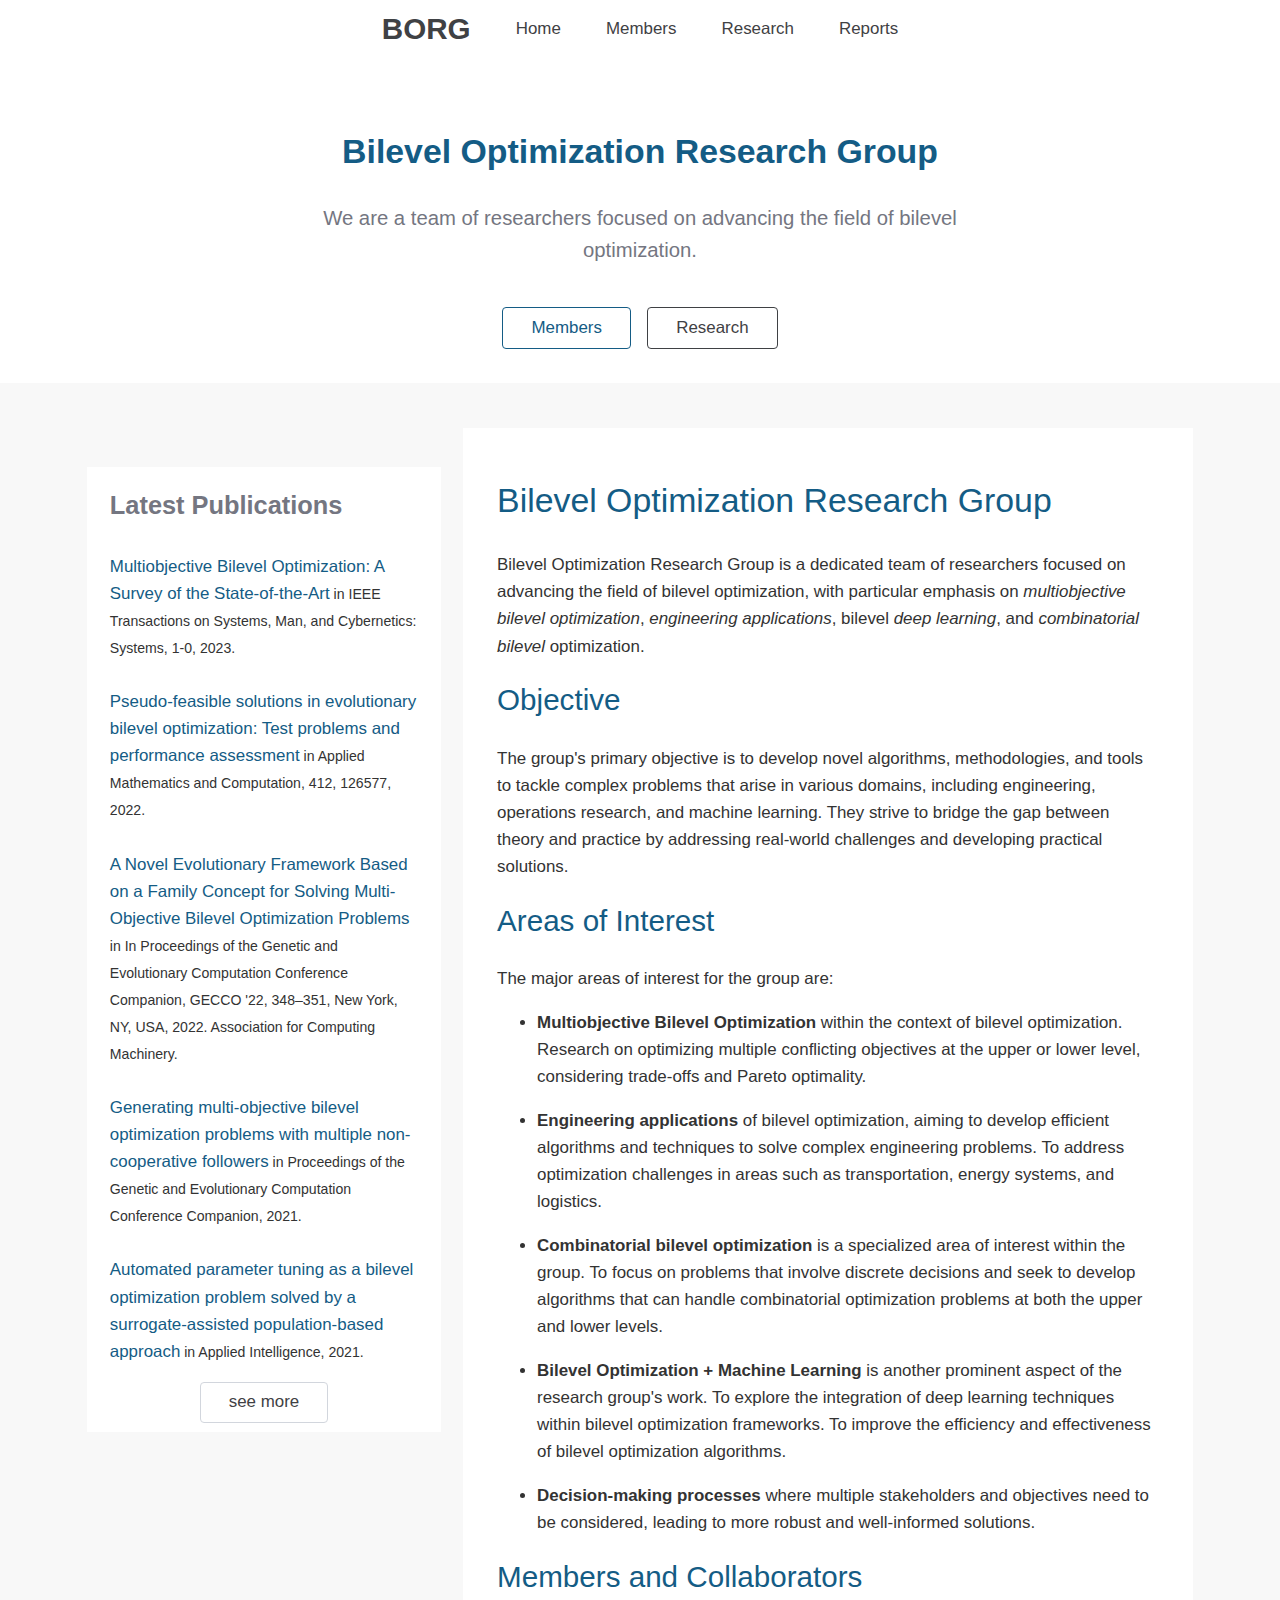
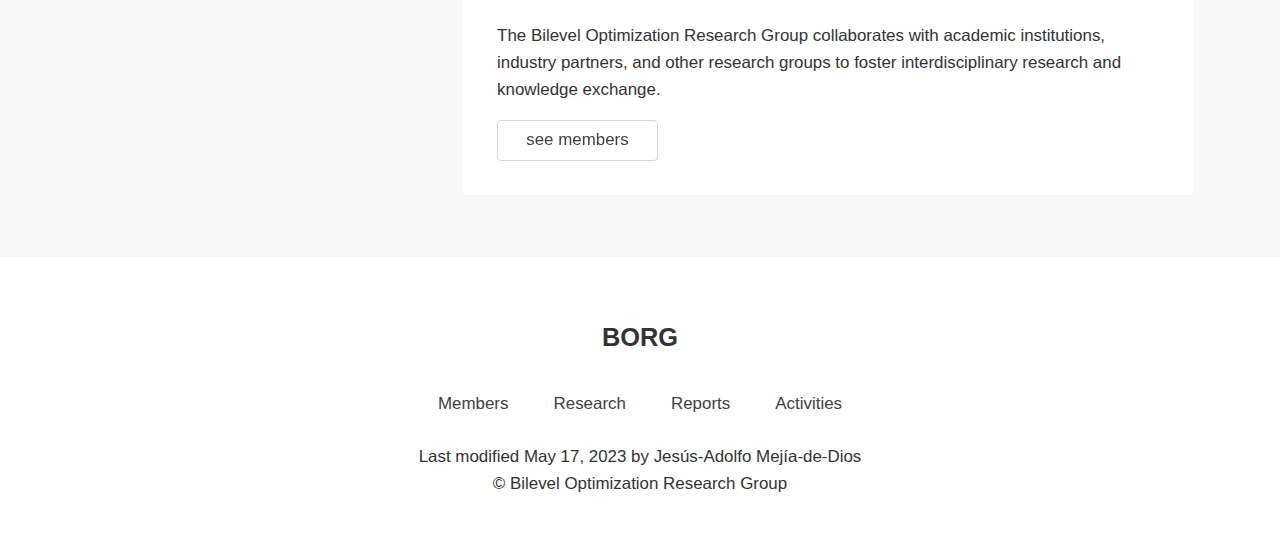
==== index.html @ 09b51643 "Deploying to gh-pages from  @ 11b9c3b9f109c4f7d8c2410b1cef1a076d4ba693 🚀" ====
<!doctype html> <html lang=en > <meta charset=UTF-8 > <meta name=viewport  content="width=device-width, initial-scale=1"> <!-- <link rel=stylesheet  href="https://cdn.jsdelivr.net/npm/water.css@2/out/water.css"> --> <link rel=stylesheet  href="/css/chota.css"> <link rel=stylesheet  href="/css/main.css"> <link rel=icon  href="/assets/favicon.png"> <title>Bilevel Optimization Research Group - BORG</title> <header class=banner > <div class=nav > <div class=nav-center > <a class="brand ourlogo" href="/">BORG</a> <nav class=nav > <a href="/">Home</a> <a href="/members/">Members</a> <a href="/research/">Research</a> <a href="/reports/">Reports</a> </nav> </div> </div> <div class=container > <article> <center> <h1>Bilevel Optimization Research Group</h1> <h2 class="col-8 is-center">We are a team of researchers focused on advancing the field of bilevel optimization.</h2> <a href="/members" class="button outline primary">Members</a> <a href="/research" class="button outline dark">Research</a> </center> </article> </div> </header> <div class=container > <div class=row > <div class=col-4 > <div class=sidebar > <div class="box hide"> <div id=sidebar-content > <h3>Bilevel Optimization Research Group</h3> </div> </div> <div class=box > <h3>Latest Publications</h3> <p><a href='https://doi.org/10.1109/TSMC.2023.3271125' target='_black' rel='no-follow'> Multiobjective Bilevel Optimization: A Survey of the State-of-the-Art</a><small> in IEEE Transactions on Systems, Man, and Cybernetics: Systems, 1-0, 2023.</small></p><p><a href='https://doi.org/10.1016/j.amc.2021.126577' target='_black' rel='no-follow'> Pseudo-feasible solutions in evolutionary bilevel optimization: Test problems and performance assessment</a><small> in Applied Mathematics and Computation, 412, 126577, 2022.</small></p><p><a href='https://doi.org/10.1145/3520304.3529045' target='_black' rel='no-follow'> A Novel Evolutionary Framework Based on a Family Concept for Solving Multi-Objective Bilevel Optimization Problems</a><small> in In Proceedings of the Genetic and Evolutionary Computation Conference Companion, GECCO '22, 348–351, New York, NY, USA, 2022. Association for Computing Machinery.</small></p><p><a href='https://doi.org/10.1145/3449726.3459495' target='_black' rel='no-follow'> Generating multi-objective bilevel optimization problems with multiple non-cooperative followers</a><small> in Proceedings of the Genetic and Evolutionary Computation Conference Companion, 2021.</small></p><p><a href='https://doi.org/10.1007/s10489-020-02151-y' target='_black' rel='no-follow'> Automated parameter tuning as a bilevel optimization problem solved by a surrogate-assisted population-based approach</a><small> in Applied Intelligence, 2021.</small></p><div class='is-center'><a class='button outline' href='/research'>see more</a></div> </div> </div> </div> <div class=col-8 > <div class=franklin-content ><h1 id=bilevel_optimization_research_group ><a href="#bilevel_optimization_research_group" class=header-anchor >Bilevel Optimization Research Group</a></h1> <p>Bilevel Optimization Research Group is a dedicated team of researchers focused on advancing the field of bilevel optimization, with particular emphasis on <em>multiobjective bilevel optimization</em>, <em>engineering applications</em>, bilevel <em>deep learning</em>, and <em>combinatorial bilevel</em> optimization. </p> <h2 id=objective ><a href="#objective" class=header-anchor >Objective</a></h2> <p>The group&#39;s primary objective is to develop novel algorithms, methodologies, and tools to tackle complex problems that arise in various domains, including engineering, operations research, and machine learning. They strive to bridge the gap between theory and practice by addressing real-world challenges and developing practical solutions.</p> <h2 id=areas_of_interest ><a href="#areas_of_interest" class=header-anchor >Areas of Interest</a></h2> <p>The major areas of interest for the group are:</p> <ul> <li><p><strong>Multiobjective Bilevel Optimization</strong> within the context of bilevel optimization. Research on optimizing multiple conflicting objectives at the upper or lower level, considering trade-offs and Pareto optimality.</p> <li><p><strong>Engineering applications</strong> of bilevel optimization, aiming to develop efficient algorithms and techniques to solve complex engineering problems. To address optimization challenges in areas such as transportation, energy systems, and logistics.</p> <li><p><strong>Combinatorial bilevel optimization</strong> is a specialized area of interest within the group. To focus on problems that involve discrete decisions and seek to develop algorithms that can handle combinatorial optimization problems at both the upper and lower levels. </p> <li><p><strong>Bilevel Optimization &#43; Machine Learning</strong> is another prominent aspect of the research group&#39;s work. To explore the integration of deep learning techniques within bilevel optimization frameworks. To improve the efficiency and effectiveness of bilevel optimization algorithms. </p> <li><p><strong>Decision-making processes</strong> where multiple stakeholders and objectives need to be considered, leading to more robust and well-informed solutions.</p> </ul> <h2 id=members_and_collaborators ><a href="#members_and_collaborators" class=header-anchor >Members and Collaborators</a></h2> <p>The Bilevel Optimization Research Group collaborates with academic institutions, industry partners, and other research groups to foster interdisciplinary research and knowledge exchange. </p> <a href="/members" class="button outline">see members</a> </div> </div> </div> </div> <footer> <div class=container > <div class=row > <div class=col > <div class=is-center > <h3 class=ourlogo > BORG </h3> </div> <div class=nav-center > <nav class=nav > <a href="/members">Members</a> <a href="/research">Research</a> <a href="/reports/">Reports</a> <a href="/activities/">Activities</a> </nav> </div> </div> </div> <div class=is-center > Last modified May 17, 2023 by Jesús-Adolfo Mejía-de-Dios </div> <div class=is-center > &copy; Bilevel Optimization Research Group </div> </div> </footer> </div> <script src="/libs/main.js"></script>
---- css/chota.css ----
@charset "utf-8";/*!* chota.css v0.9.2 | MIT License | https://github.com/jenil/chota */ :root{--bg-color:#f8f8f8;--bg-secondary-color:#f3f3f6;--color-primary:#145c85;--color-lightGrey:#d2d6dd;--color-grey:#747681;--color-darkGrey:#3f4144;--color-error:#d43939;--color-success:#28bd14;--grid-maxWidth:100rem;--grid-gutter:2rem;--font-size:1.5rem;--font-color:#333;--font-family-sans:-apple-system,"BlinkMacSystemFont","Avenir","Avenir Next","Segoe UI","Roboto","Oxygen","Ubuntu","Cantarell","Fira Sans","Droid Sans","Helvetica Neue",sans-serif;--font-family-mono:monaco,"Consolas","Lucida Console",monospace}html{-webkit-box-sizing:border-box;box-sizing:border-box;font-size:70.5%;line-height:1.15;-webkit-text-size-adjust:100%;-moz-text-size-adjust:100%;-ms-text-size-adjust:100%;text-size-adjust:100%}*,*::before,*::after{-webkit-box-sizing:inherit;box-sizing:inherit}body{background-color:var(--bg-color);line-height:1.6;font-size:var(--font-size);color:var(--font-color);font-family:"Segoe UI","Helvetica Neue",sans-serif;font-family:var(--font-family-sans);margin:0;padding:0}h1,h2,h3,h4,h5,h6{font-weight:500;margin:.35em 0 .7em}h1{font-size:2em}h2{font-size:1.75em}h3{font-size:1.5em}h4{font-size:1.25em}h5{font-size:1em}h6{font-size:.85em}a{color:var(--color-primary);text-decoration:none}a:hover:not(.button){opacity:.75}button{font-family:inherit}p{margin-top:0}blockquote{background-color:var(--bg-secondary-color);padding:1.5rem 2rem;border-left:3px solid var(--color-lightGrey)}dl dt{font-weight:bold}hr{border:0;background-color:var(--color-lightGrey);height:1px;margin:1rem 0}table{width:100%;border:0;border-collapse:collapse;border-spacing:0;text-align:left}table.striped tr:nth-of-type(2n){background-color:var(--bg-secondary-color)}td,th{vertical-align:middle;padding:1.2rem .4rem}thead{border-bottom:2px solid var(--color-lightGrey)}tfoot{border-top:2px solid var(--color-lightGrey)}code,kbd,pre,samp,tt{font-family:var(--font-family-mono)}code,kbd{font-size:90%;white-space:pre-wrap;border-radius:4px;padding:.2em .4em;background-color:var(--bg-secondary-color);color:var(--color-error)}pre{background-color:var(--bg-secondary-color);font-size:1em;padding:1rem;overflow-x:auto}pre code{background:none;padding:0}abbr[title]{border-bottom:none;text-decoration:underline;-webkit-text-decoration:underline dotted;text-decoration:underline dotted}img{max-width:100%}fieldset{border:1px solid var(--color-lightGrey)}iframe{border:0}.container{max-width:var(--grid-maxWidth);margin:0 auto;width:96%;padding:0 calc(var(--grid-gutter) / 2)}.row{display:-webkit-box;display:-ms-flexbox;display:flex;-webkit-box-orient:horizontal;-webkit-box-direction:normal;-ms-flex-flow:row wrap;flex-flow:row wrap;-webkit-box-pack:start;-ms-flex-pack:start;justify-content:flex-start;margin-left:calc(var(--grid-gutter) / -2);margin-right:calc(var(--grid-gutter) / -2)}.row.reverse{-webkit-box-orient:horizontal;-webkit-box-direction:reverse;-ms-flex-direction:row-reverse;flex-direction:row-reverse}.col{-webkit-box-flex:1;-ms-flex:1;flex:1}.col,[class*=" col-"],[class^="col-"]{margin:0 calc(var(--grid-gutter) / 2) calc(var(--grid-gutter) / 2)}.col-1{-webkit-box-flex:0;-ms-flex:0 0 calc((100% /(12/1)) - var(--grid-gutter));flex:0 0 calc((100% /(12/1)) - var(--grid-gutter));max-width:calc((100% /(12/1)) - var(--grid-gutter))}.col-2{-webkit-box-flex:0;-ms-flex:0 0 calc((100% /(12/2)) - var(--grid-gutter));flex:0 0 calc((100% /(12/2)) - var(--grid-gutter));max-width:calc((100% /(12/2)) - var(--grid-gutter))}.col-3{-webkit-box-flex:0;-ms-flex:0 0 calc((100% /(12/3)) - var(--grid-gutter));flex:0 0 calc((100% /(12/3)) - var(--grid-gutter));max-width:calc((100% /(12/3)) - var(--grid-gutter))}.col-4{-webkit-box-flex:0;-ms-flex:0 0 calc((100% /(12/4)) - var(--grid-gutter));flex:0 0 calc((100% /(12/4)) - var(--grid-gutter));max-width:calc((100% /(12/4)) - var(--grid-gutter))}.col-5{-webkit-box-flex:0;-ms-flex:0 0 calc((100% /(12/5)) - var(--grid-gutter));flex:0 0 calc((100% /(12/5)) - var(--grid-gutter));max-width:calc((100% /(12/5)) - var(--grid-gutter))}.col-6{-webkit-box-flex:0;-ms-flex:0 0 calc((100% /(12/6)) - var(--grid-gutter));flex:0 0 calc((100% /(12/6)) - var(--grid-gutter));max-width:calc((100% /(12/6)) - var(--grid-gutter))}.col-7{-webkit-box-flex:0;-ms-flex:0 0 calc((100% /(12/7)) - var(--grid-gutter));flex:0 0 calc((100% /(12/7)) - var(--grid-gutter));max-width:calc((100% /(12/7)) - var(--grid-gutter))}.col-8{-webkit-box-flex:0;-ms-flex:0 0 calc((100% /(12/8)) - var(--grid-gutter));flex:0 0 calc((100% /(12/8)) - var(--grid-gutter));max-width:calc((100% /(12/8)) - var(--grid-gutter))}.col-9{-webkit-box-flex:0;-ms-flex:0 0 calc((100% /(12/9)) - var(--grid-gutter));flex:0 0 calc((100% /(12/9)) - var(--grid-gutter));max-width:calc((100% /(12/9)) - var(--grid-gutter))}.col-10{-webkit-box-flex:0;-ms-flex:0 0 calc((100% /(12/10)) - var(--grid-gutter));flex:0 0 calc((100% /(12/10)) - var(--grid-gutter));max-width:calc((100% /(12/10)) - var(--grid-gutter))}.col-11{-webkit-box-flex:0;-ms-flex:0 0 calc((100% /(12/11)) - var(--grid-gutter));flex:0 0 calc((100% /(12/11)) - var(--grid-gutter));max-width:calc((100% /(12/11)) - var(--grid-gutter))}.col-12{-webkit-box-flex:0;-ms-flex:0 0 calc((100% /(12/12)) - var(--grid-gutter));flex:0 0 calc((100% /(12/12)) - var(--grid-gutter));max-width:calc((100% /(12/12)) - var(--grid-gutter))}@media screen and (max-width:599px){.container{width:100%}.col,[class*="col-"],[class^="col-"]{-webkit-box-flex:0;-ms-flex:0 1 100%;flex:0 1 100%;max-width:100%}}@media screen and (min-width:900px){.col-1-md{-webkit-box-flex:0;-ms-flex:0 0 calc((100% /(12/1)) - var(--grid-gutter));flex:0 0 calc((100% /(12/1)) - var(--grid-gutter));max-width:calc((100% /(12/1)) - var(--grid-gutter))}.col-2-md{-webkit-box-flex:0;-ms-flex:0 0 calc((100% /(12/2)) - var(--grid-gutter));flex:0 0 calc((100% /(12/2)) - var(--grid-gutter));max-width:calc((100% /(12/2)) - var(--grid-gutter))}.col-3-md{-webkit-box-flex:0;-ms-flex:0 0 calc((100% /(12/3)) - var(--grid-gutter));flex:0 0 calc((100% /(12/3)) - var(--grid-gutter));max-width:calc((100% /(12/3)) - var(--grid-gutter))}.col-4-md{-webkit-box-flex:0;-ms-flex:0 0 calc((100% /(12/4)) - var(--grid-gutter));flex:0 0 calc((100% /(12/4)) - var(--grid-gutter));max-width:calc((100% /(12/4)) - var(--grid-gutter))}.col-5-md{-webkit-box-flex:0;-ms-flex:0 0 calc((100% /(12/5)) - var(--grid-gutter));flex:0 0 calc((100% /(12/5)) - var(--grid-gutter));max-width:calc((100% /(12/5)) - var(--grid-gutter))}.col-6-md{-webkit-box-flex:0;-ms-flex:0 0 calc((100% /(12/6)) - var(--grid-gutter));flex:0 0 calc((100% /(12/6)) - var(--grid-gutter));max-width:calc((100% /(12/6)) - var(--grid-gutter))}.col-7-md{-webkit-box-flex:0;-ms-flex:0 0 calc((100% /(12/7)) - var(--grid-gutter));flex:0 0 calc((100% /(12/7)) - var(--grid-gutter));max-width:calc((100% /(12/7)) - var(--grid-gutter))}.col-8-md{-webkit-box-flex:0;-ms-flex:0 0 calc((100% /(12/8)) - var(--grid-gutter));flex:0 0 calc((100% /(12/8)) - var(--grid-gutter));max-width:calc((100% /(12/8)) - var(--grid-gutter))}.col-9-md{-webkit-box-flex:0;-ms-flex:0 0 calc((100% /(12/9)) - var(--grid-gutter));flex:0 0 calc((100% /(12/9)) - var(--grid-gutter));max-width:calc((100% /(12/9)) - var(--grid-gutter))}.col-10-md{-webkit-box-flex:0;-ms-flex:0 0 calc((100% /(12/10)) - var(--grid-gutter));flex:0 0 calc((100% /(12/10)) - var(--grid-gutter));max-width:calc((100% /(12/10)) - var(--grid-gutter))}.col-11-md{-webkit-box-flex:0;-ms-flex:0 0 calc((100% /(12/11)) - var(--grid-gutter));flex:0 0 calc((100% /(12/11)) - var(--grid-gutter));max-width:calc((100% /(12/11)) - var(--grid-gutter))}.col-12-md{-webkit-box-flex:0;-ms-flex:0 0 calc((100% /(12/12)) - var(--grid-gutter));flex:0 0 calc((100% /(12/12)) - var(--grid-gutter));max-width:calc((100% /(12/12)) - var(--grid-gutter))}}@media screen and (min-width:1200px){.col-1-lg{-webkit-box-flex:0;-ms-flex:0 0 calc((100% /(12/1)) - var(--grid-gutter));flex:0 0 calc((100% /(12/1)) - var(--grid-gutter));max-width:calc((100% /(12/1)) - var(--grid-gutter))}.col-2-lg{-webkit-box-flex:0;-ms-flex:0 0 calc((100% /(12/2)) - var(--grid-gutter));flex:0 0 calc((100% /(12/2)) - var(--grid-gutter));max-width:calc((100% /(12/2)) - var(--grid-gutter))}.col-3-lg{-webkit-box-flex:0;-ms-flex:0 0 calc((100% /(12/3)) - var(--grid-gutter));flex:0 0 calc((100% /(12/3)) - var(--grid-gutter));max-width:calc((100% /(12/3)) - var(--grid-gutter))}.col-4-lg{-webkit-box-flex:0;-ms-flex:0 0 calc((100% /(12/4)) - var(--grid-gutter));flex:0 0 calc((100% /(12/4)) - var(--grid-gutter));max-width:calc((100% /(12/4)) - var(--grid-gutter))}.col-5-lg{-webkit-box-flex:0;-ms-flex:0 0 calc((100% /(12/5)) - var(--grid-gutter));flex:0 0 calc((100% /(12/5)) - var(--grid-gutter));max-width:calc((100% /(12/5)) - var(--grid-gutter))}.col-6-lg{-webkit-box-flex:0;-ms-flex:0 0 calc((100% /(12/6)) - var(--grid-gutter));flex:0 0 calc((100% /(12/6)) - var(--grid-gutter));max-width:calc((100% /(12/6)) - var(--grid-gutter))}.col-7-lg{-webkit-box-flex:0;-ms-flex:0 0 calc((100% /(12/7)) - var(--grid-gutter));flex:0 0 calc((100% /(12/7)) - var(--grid-gutter));max-width:calc((100% /(12/7)) - var(--grid-gutter))}.col-8-lg{-webkit-box-flex:0;-ms-flex:0 0 calc((100% /(12/8)) - var(--grid-gutter));flex:0 0 calc((100% /(12/8)) - var(--grid-gutter));max-width:calc((100% /(12/8)) - var(--grid-gutter))}.col-9-lg{-webkit-box-flex:0;-ms-flex:0 0 calc((100% /(12/9)) - var(--grid-gutter));flex:0 0 calc((100% /(12/9)) - var(--grid-gutter));max-width:calc((100% /(12/9)) - var(--grid-gutter))}.col-10-lg{-webkit-box-flex:0;-ms-flex:0 0 calc((100% /(12/10)) - var(--grid-gutter));flex:0 0 calc((100% /(12/10)) - var(--grid-gutter));max-width:calc((100% /(12/10)) - var(--grid-gutter))}.col-11-lg{-webkit-box-flex:0;-ms-flex:0 0 calc((100% /(12/11)) - var(--grid-gutter));flex:0 0 calc((100% /(12/11)) - var(--grid-gutter));max-width:calc((100% /(12/11)) - var(--grid-gutter))}.col-12-lg{-webkit-box-flex:0;-ms-flex:0 0 calc((100% /(12/12)) - var(--grid-gutter));flex:0 0 calc((100% /(12/12)) - var(--grid-gutter));max-width:calc((100% /(12/12)) - var(--grid-gutter))}}fieldset{padding:.5rem 2rem}legend{text-transform:uppercase;font-size:.8em;letter-spacing:.1rem}input:not([type=checkbox],[type=radio],[type=submit],[type=color],[type=button],[type=reset]),select,textarea,textarea[type=text]{font-family:inherit;padding:.8rem 1rem;border-radius:4px;border:1px solid var(--color-lightGrey);font-size:1em;-webkit-transition:all .2s ease;transition:all .2s ease;display:block;width:100%}select{-webkit-appearance:none;-moz-appearance:none;appearance:none;background:#f3f3f6 no-repeat 100%;background-size:1ex;background-origin:content-box;background-image:url(data:image/svg+xml;utf8,<svg xmlns='http://www.w3.org/2000/svg' width='60' height='40' fill='%23555'><polygon points='0,0 60,0 30,40'/></svg>)}.button,[type=button],[type=reset],[type=submit],button{padding:1rem 2.5rem;color:var(--color-darkGrey);background:var(--color-lightGrey);border-radius:4px;border:1px solid transparent;font-size:var(--font-size);line-height:1;text-align:center;-webkit-transition:opacity .2s ease;transition:opacity .2s ease;text-decoration:none;-webkit-transform:scale(1);transform:scale(1);display:inline-block;cursor:pointer}.button.primary,.button.secondary,.button.dark,.button.error,.button.success,[type=submit]{color:#fff;z-index:1;background-color:#000;background-color:var(--color-primary)}.button:hover,[type=button]:hover,[type=reset]:hover,[type=submit]:hover,button:hover{opacity:.8}input:disabled,input:disabled:hover,button:disabled,button:disabled:hover{opacity:.4;cursor:not-allowed}.grouped{display:-webkit-box;display:-ms-flexbox;display:flex}.grouped>*:not(:last-child){margin-right:16px}.grouped.gapless>*{margin:0 0 0 -1px !important;border-radius:0 !important}.grouped.gapless>*:first-child{margin:0 !important;border-radius:4px 0 0 4px !important}.grouped.gapless>*:last-child{border-radius:0 4px 4px 0 !important}input:not([type=checkbox],[type=radio],[type=submit],[type=color],[type=button],[type=reset],:disabled):hover,select:hover,textarea:hover,textarea[type=text]:hover{border-color:var(--color-grey)}input:not([type=checkbox],[type=radio],[type=submit],[type=color],[type=button],[type=reset]):focus,select:focus,textarea:focus,textarea[type=text]:focus{outline:none;border-color:var(--color-primary);-webkit-box-shadow:0 0 1px var(--color-primary);box-shadow:0 0 1px var(--color-primary)}input.error:not([type=checkbox],[type=radio],[type=submit],[type=color],[type=button],[type=reset]),textarea.error{border-color:var(--color-error)}input.success:not([type=checkbox],[type=radio],[type=submit],[type=color],[type=button],[type=reset]),textarea.success{border-color:var(--color-success)}[type=checkbox],[type=radio]{width:2rem;height:1.6rem}.button + .button{margin-left:1rem}.button.secondary{background-color:var(--color-grey)}.button.dark{background-color:var(--color-darkGrey)}.button.error{background-color:var(--color-error)}.button.success{background-color:var(--color-success)}.button.outline{background-color:transparent;border-color:var(--color-lightGrey)}.button.outline.primary{border-color:var(--color-primary);color:var(--color-primary)}.button.outline.secondary{border-color:var(--color-grey);color:var(--color-grey)}.button.outline.dark{border-color:var(--color-darkGrey);color:var(--color-darkGrey)}.button.clear{background-color:transparent;border-color:transparent;color:var(--color-primary)}.button.icon{display:-webkit-inline-box;display:-ms-inline-flexbox;display:inline-flex;-webkit-box-align:center;-ms-flex-align:center;align-items:center}.button.icon>img{margin-left:2px}.button.icon-only{padding:1rem}.button:active:not(:disabled),[type=button]:active:not(:disabled),[type=reset]:active:not(:disabled),[type=submit]:active:not(:disabled),button:active:not(:disabled){-webkit-transform:scale(0.98);transform:scale(0.98)}::-webkit-input-placeholder{color:#bdbfc4}::-moz-placeholder{color:#bdbfc4}:-ms-input-placeholder{color:#bdbfc4}::-ms-input-placeholder{color:#bdbfc4}::placeholder{color:#bdbfc4}.nav{display:-webkit-box;display:-ms-flexbox;display:flex;min-height:5rem;-webkit-box-align:stretch;-ms-flex-align:stretch;align-items:stretch}.nav img{max-height:3rem}.nav>.container{display:-webkit-box;display:-ms-flexbox;display:flex}.nav-center,.nav-left,.nav-right{display:-webkit-box;display:-ms-flexbox;display:flex;-webkit-box-flex:1;-ms-flex:1;flex:1}.nav-left{-webkit-box-pack:start;-ms-flex-pack:start;justify-content:flex-start}.nav-right{-webkit-box-pack:end;-ms-flex-pack:end;justify-content:flex-end}.nav-center{-webkit-box-pack:center;-ms-flex-pack:center;justify-content:center}@media screen and (max-width:480px){.nav,.nav>.container{-webkit-box-orient:vertical;-webkit-box-direction:normal;-ms-flex-direction:column;flex-direction:column}.nav-center,.nav-left,.nav-right{-ms-flex-wrap:wrap;flex-wrap:wrap;-webkit-box-pack:center;-ms-flex-pack:center;justify-content:center}}.nav a,.nav .brand{text-decoration:none;display:-webkit-box;display:-ms-flexbox;display:flex;-webkit-box-align:center;-ms-flex-align:center;align-items:center;padding:1rem 2rem;color:var(--color-darkGrey)}.nav [aria-current=page]:not(.button),.nav .active:not(.button){color:#000;color:var(--color-primary)}.nav .brand{font-size:1.75em;padding-top:0;padding-bottom:0}.nav .brand img{padding-right:1rem}.nav .button{margin:auto 1rem}.card{padding:1rem 2rem;border-radius:4px;background:var(--bg-color);-webkit-box-shadow:0 1px 3px var(--color-grey);box-shadow:0 1px 3px var(--color-grey)}.card p:last-child{margin:0}.card header>*{margin-top:0;margin-bottom:1rem}.tabs{display:-webkit-box;display:-ms-flexbox;display:flex}.tabs a{text-decoration:none}.tabs>.dropdown>summary,.tabs>a{padding:1rem 2rem;-webkit-box-flex:0;-ms-flex:0 1 auto;flex:0 1 auto;color:var(--color-darkGrey);border-bottom:2px solid var(--color-lightGrey);text-align:center}.tabs>a[aria-current=page],.tabs>a.active,.tabs>a:hover{opacity:1;border-bottom:2px solid var(--color-darkGrey)}.tabs>a[aria-current=page],.tabs>a.active{border-color:var(--color-primary)}.tabs.is-full a{-webkit-box-flex:1;-ms-flex:1 1 auto;flex:1 1 auto}.tag{display:inline-block;border:1px solid var(--color-lightGrey);text-transform:uppercase;color:var(--color-grey);padding:.5rem;line-height:1;letter-spacing:.5px}.tag.is-small{padding:.4rem;font-size:.75em}.tag.is-large{padding:.7rem;font-size:1.125em}.tag + .tag{margin-left:1rem}details.dropdown{position:relative;display:inline-block}details.dropdown>:last-child{position:absolute;left:0;white-space:nowrap}.bg-primary{background-color:var(--color-primary) !important}.bg-light{background-color:var(--color-lightGrey) !important}.bg-dark{background-color:var(--color-darkGrey) !important}.bg-grey{background-color:var(--color-grey) !important}.bg-error{background-color:var(--color-error) !important}.bg-success{background-color:var(--color-success) !important}.bd-primary{border:1px solid var(--color-primary) !important}.bd-light{border:1px solid var(--color-lightGrey) !important}.bd-dark{border:1px solid var(--color-darkGrey) !important}.bd-grey{border:1px solid var(--color-grey) !important}.bd-error{border:1px solid var(--color-error) !important}.bd-success{border:1px solid var(--color-success) !important}.text-primary{color:var(--color-primary) !important}.text-light{color:var(--color-lightGrey) !important}.text-dark{color:var(--color-darkGrey) !important}.text-grey{color:var(--color-grey) !important}.text-error{color:var(--color-error) !important}.text-success{color:var(--color-success) !important}.text-white{color:#fff !important}.pull-right{float:right !important}.pull-left{float:left !important}.text-center{text-align:center}.text-left{text-align:left}.text-right{text-align:right}.text-justify{text-align:justify}.text-uppercase{text-transform:uppercase}.text-lowercase{text-transform:lowercase}.text-capitalize{text-transform:capitalize}.is-full-screen{width:100%;min-height:100vh}.is-full-width{width:100% !important}.is-vertical-align{display:-webkit-box;display:-ms-flexbox;display:flex;-webkit-box-align:center;-ms-flex-align:center;align-items:center}.is-horizontal-align{display:-webkit-box;display:-ms-flexbox;display:flex;-webkit-box-pack:center;-ms-flex-pack:center;justify-content:center}.is-center{display:-webkit-box;display:-ms-flexbox;display:flex;-webkit-box-align:center;-ms-flex-align:center;align-items:center;-webkit-box-pack:center;-ms-flex-pack:center;justify-content:center}.is-right{display:-webkit-box;display:-ms-flexbox;display:flex;-webkit-box-align:center;-ms-flex-align:center;align-items:center;-webkit-box-pack:end;-ms-flex-pack:end;justify-content:flex-end}.is-left{display:-webkit-box;display:-ms-flexbox;display:flex;-webkit-box-align:center;-ms-flex-align:center;align-items:center;-webkit-box-pack:start;-ms-flex-pack:start;justify-content:flex-start}.is-fixed{position:fixed;width:100%}.is-paddingless{padding:0 !important}.is-marginless{margin:0 !important}.is-pointer{cursor:pointer !important}.is-rounded{border-radius:100%}.clearfix{content:"";display:table;clear:both}.is-hidden{display:none !important}@media screen and (max-width:599px){.hide-xs{display:none !important}}@media screen and (min-width:600px) and (max-width:899px){.hide-sm{display:none !important}}@media screen and (min-width:900px) and (max-width:1199px){.hide-md{display:none !important}}@media screen and (min-width:1200px){.hide-lg{display:none !important}}@media print{.hide-pr{display:none !important}}
---- css/main.css ----
@charset "utf-8"; html{scroll-behavior:smooth}.franklin-content{background:white;padding:3rem;margin-top:4rem}.sidebar{position:-webkit-sticky;position:sticky;top:0}.sidebar .box{margin-top:5em;background:white;padding:.8rem 2rem;overflow-x:hide}.sidebar .box p{margin-top:1.6em}.hide{display:none}.sidebar h3{font-weight:700;color:var(--color-grey)}.card{background:white;margin-bottom:2em}.banner{background:white;padding-bottom:2em}.banner article h1{margin-top:2em;font-weight:700;color:var(--color-primary)}.banner article h2{color:var(--color-grey);margin-bottom:2em;font-size:1.2em}footer{margin-top:3em;background:white;padding:3em}.franklin-toc ol{list-style:none;padding-left:1em;font-weight:700}.franklin-toc ol li{margin-top:.4em}.franklin-toc ol ol li{margin-top:.0em;font-weight:400}.ourlogo{font-weight:700}
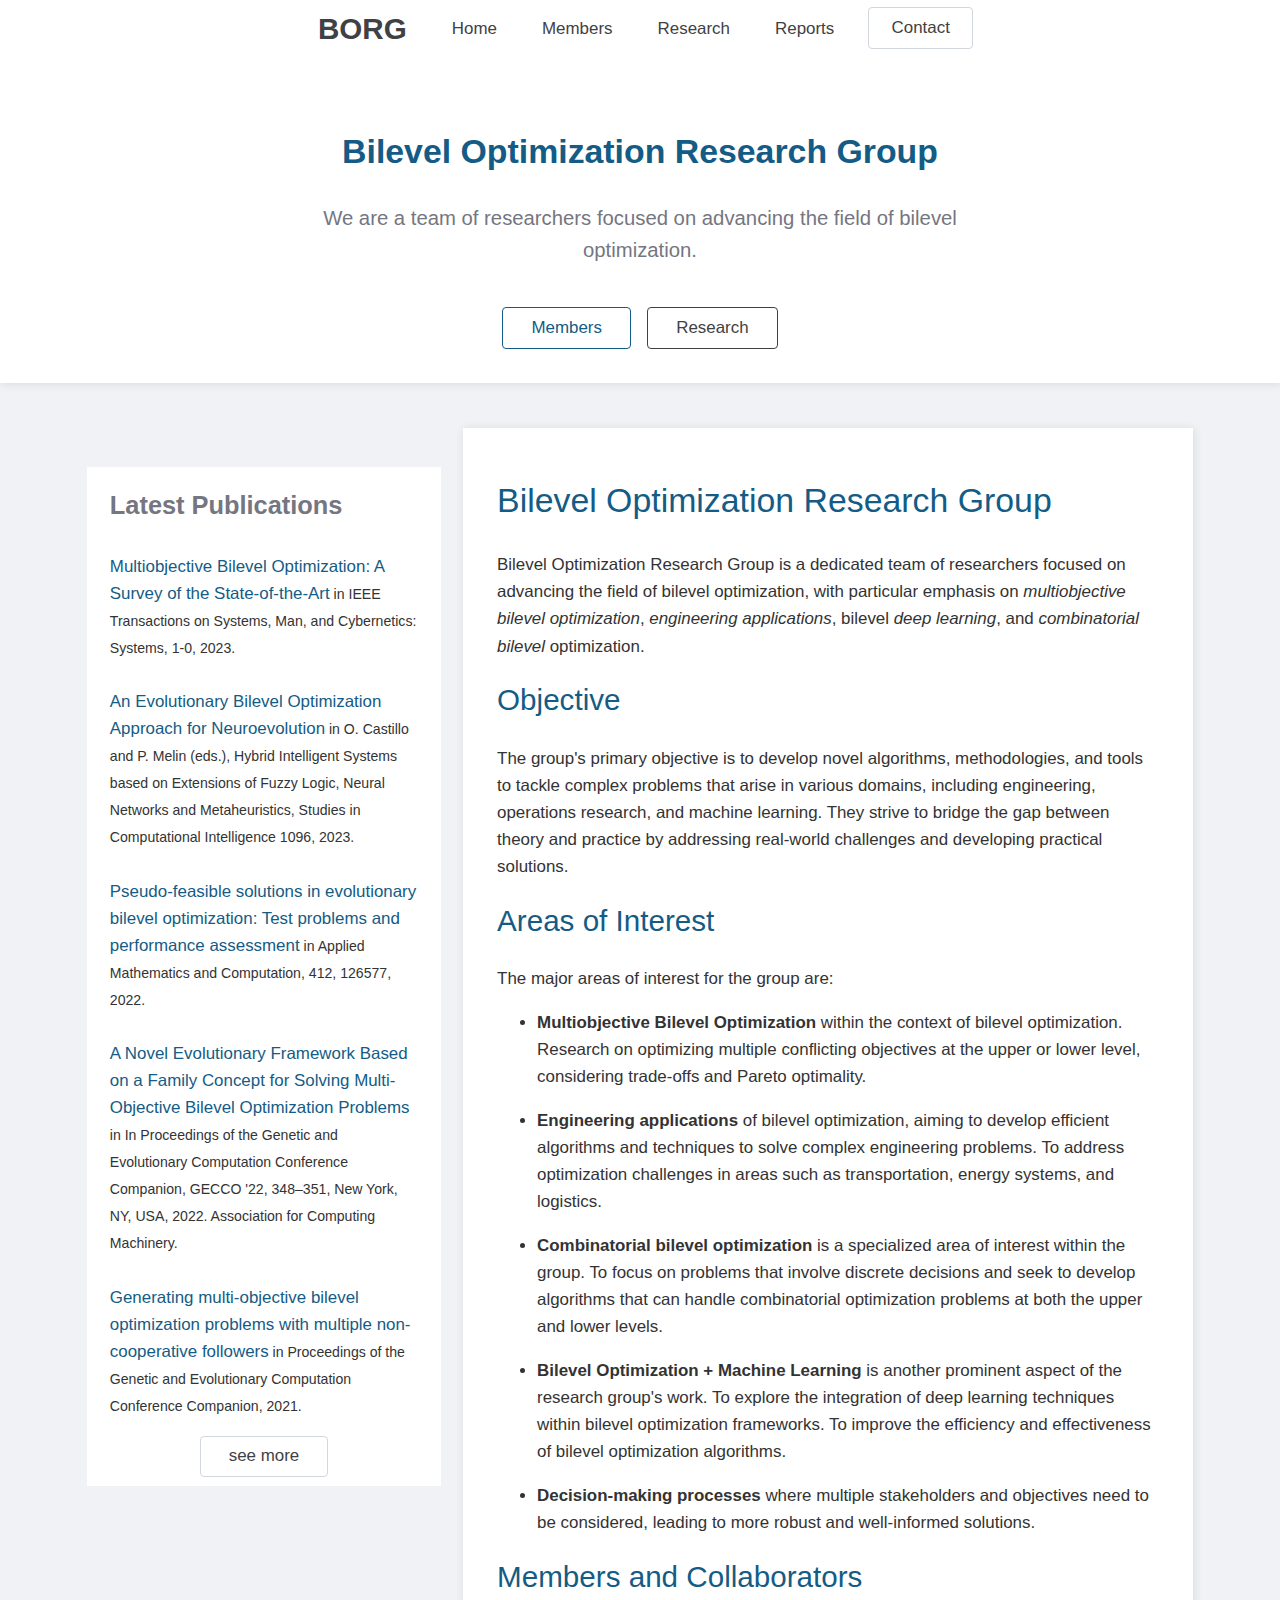
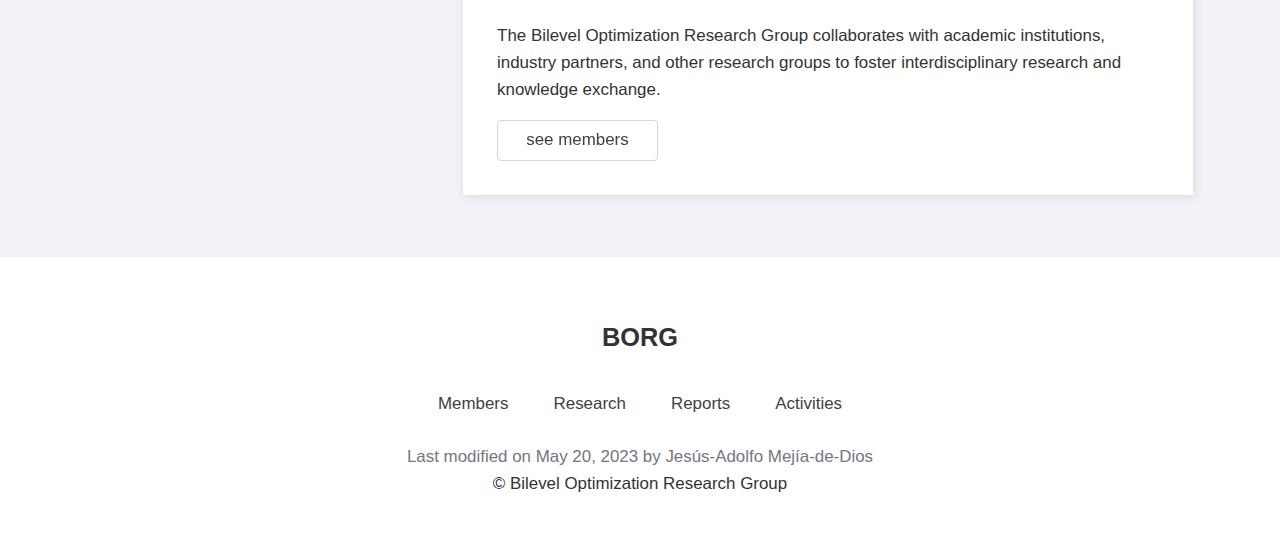
==== commit d9b898bd: "Deploying to gh-pages from  @ ec59f385affd98fad06c4db95570cf15a7493141 🚀" ====
--- a/index.html
+++ b/index.html
@@ -1 +1 @@
-<!doctype html> <html lang=en > <meta charset=UTF-8 > <meta name=viewport  content="width=device-width, initial-scale=1"> <!-- <link rel=stylesheet  href="https://cdn.jsdelivr.net/npm/water.css@2/out/water.css"> --> <link rel=stylesheet  href="/css/chota.css"> <link rel=stylesheet  href="/css/main.css"> <link rel=icon  href="/assets/favicon.png"> <title>Bilevel Optimization Research Group - BORG</title> <header class=banner > <div class=nav > <div class=nav-center > <a class="brand ourlogo" href="/">BORG</a> <nav class=nav > <a href="/">Home</a> <a href="/members/">Members</a> <a href="/research/">Research</a> <a href="/reports/">Reports</a> </nav> </div> </div> <div class=container > <article> <center> <h1>Bilevel Optimization Research Group</h1> <h2 class="col-8 is-center">We are a team of researchers focused on advancing the field of bilevel optimization.</h2> <a href="/members" class="button outline primary">Members</a> <a href="/research" class="button outline dark">Research</a> </center> </article> </div> </header> <div class=container > <div class=row > <div class=col-4 > <div class=sidebar > <div class="box hide"> <div id=sidebar-content > <h3>Bilevel Optimization Research Group</h3> </div> </div> <div class=box > <h3>Latest Publications</h3> <p><a href='https://doi.org/10.1109/TSMC.2023.3271125' target='_black' rel='no-follow'> Multiobjective Bilevel Optimization: A Survey of the State-of-the-Art</a><small> in IEEE Transactions on Systems, Man, and Cybernetics: Systems, 1-0, 2023.</small></p><p><a href='https://doi.org/10.1016/j.amc.2021.126577' target='_black' rel='no-follow'> Pseudo-feasible solutions in evolutionary bilevel optimization: Test problems and performance assessment</a><small> in Applied Mathematics and Computation, 412, 126577, 2022.</small></p><p><a href='https://doi.org/10.1145/3520304.3529045' target='_black' rel='no-follow'> A Novel Evolutionary Framework Based on a Family Concept for Solving Multi-Objective Bilevel Optimization Problems</a><small> in In Proceedings of the Genetic and Evolutionary Computation Conference Companion, GECCO '22, 348–351, New York, NY, USA, 2022. Association for Computing Machinery.</small></p><p><a href='https://doi.org/10.1145/3449726.3459495' target='_black' rel='no-follow'> Generating multi-objective bilevel optimization problems with multiple non-cooperative followers</a><small> in Proceedings of the Genetic and Evolutionary Computation Conference Companion, 2021.</small></p><p><a href='https://doi.org/10.1007/s10489-020-02151-y' target='_black' rel='no-follow'> Automated parameter tuning as a bilevel optimization problem solved by a surrogate-assisted population-based approach</a><small> in Applied Intelligence, 2021.</small></p><div class='is-center'><a class='button outline' href='/research'>see more</a></div> </div> </div> </div> <div class=col-8 > <div class=franklin-content ><h1 id=bilevel_optimization_research_group ><a href="#bilevel_optimization_research_group" class=header-anchor >Bilevel Optimization Research Group</a></h1> <p>Bilevel Optimization Research Group is a dedicated team of researchers focused on advancing the field of bilevel optimization, with particular emphasis on <em>multiobjective bilevel optimization</em>, <em>engineering applications</em>, bilevel <em>deep learning</em>, and <em>combinatorial bilevel</em> optimization. </p> <h2 id=objective ><a href="#objective" class=header-anchor >Objective</a></h2> <p>The group&#39;s primary objective is to develop novel algorithms, methodologies, and tools to tackle complex problems that arise in various domains, including engineering, operations research, and machine learning. They strive to bridge the gap between theory and practice by addressing real-world challenges and developing practical solutions.</p> <h2 id=areas_of_interest ><a href="#areas_of_interest" class=header-anchor >Areas of Interest</a></h2> <p>The major areas of interest for the group are:</p> <ul> <li><p><strong>Multiobjective Bilevel Optimization</strong> within the context of bilevel optimization. Research on optimizing multiple conflicting objectives at the upper or lower level, considering trade-offs and Pareto optimality.</p> <li><p><strong>Engineering applications</strong> of bilevel optimization, aiming to develop efficient algorithms and techniques to solve complex engineering problems. To address optimization challenges in areas such as transportation, energy systems, and logistics.</p> <li><p><strong>Combinatorial bilevel optimization</strong> is a specialized area of interest within the group. To focus on problems that involve discrete decisions and seek to develop algorithms that can handle combinatorial optimization problems at both the upper and lower levels. </p> <li><p><strong>Bilevel Optimization &#43; Machine Learning</strong> is another prominent aspect of the research group&#39;s work. To explore the integration of deep learning techniques within bilevel optimization frameworks. To improve the efficiency and effectiveness of bilevel optimization algorithms. </p> <li><p><strong>Decision-making processes</strong> where multiple stakeholders and objectives need to be considered, leading to more robust and well-informed solutions.</p> </ul> <h2 id=members_and_collaborators ><a href="#members_and_collaborators" class=header-anchor >Members and Collaborators</a></h2> <p>The Bilevel Optimization Research Group collaborates with academic institutions, industry partners, and other research groups to foster interdisciplinary research and knowledge exchange. </p> <a href="/members" class="button outline">see members</a> </div> </div> </div> </div> <footer> <div class=container > <div class=row > <div class=col > <div class=is-center > <h3 class=ourlogo > BORG </h3> </div> <div class=nav-center > <nav class=nav > <a href="/members">Members</a> <a href="/research">Research</a> <a href="/reports/">Reports</a> <a href="/activities/">Activities</a> </nav> </div> </div> </div> <div class=is-center > Last modified May 17, 2023 by Jesús-Adolfo Mejía-de-Dios </div> <div class=is-center > &copy; Bilevel Optimization Research Group </div> </div> </footer> </div> <script src="/libs/main.js"></script>+<!doctype html> <html lang=en > <meta charset=UTF-8 > <meta name=viewport  content="width=device-width, initial-scale=1"> <link rel=stylesheet  href="/css/chota.css"> <link rel=stylesheet  href="/css/main.css"> <link rel=icon  href="/assets/favicon.png"> <title>Home - Bilevel Optimization Research Group</title> <header class=banner > <div class=nav > <div class=nav-center > <a class="brand ourlogo" href="/">BORG</a> <nav class=nav > <a href="/">Home</a> <a href="/members/">Members</a> <a href="/research/">Research</a> <a href="/reports/">Reports</a> <a href="/contact" class="button outline is-small">Contact</a> </nav> </div> </div> <div class=container > <article> <center> <h1>Bilevel Optimization Research Group</h1> <h2 class="col-8 is-center">We are a team of researchers focused on advancing the field of bilevel optimization.</h2> <a href="/members" class="button outline primary">Members</a> <a href="/research" class="button outline dark">Research</a> </center> </article> </div> </header> <div class=container > <div class=row > <div class=col-4 > <div class=sidebar > <div class="box hide"> <div id=sidebar-content > <h3>Home</h3> </div> </div> <div class=box > <h3>Latest Publications</h3> <p><a href='https://doi.org/10.1109/TSMC.2023.3271125' target='_black' rel='no-follow'> Multiobjective Bilevel Optimization: A Survey of the State-of-the-Art</a><small> in IEEE Transactions on Systems, Man, and Cybernetics: Systems, 1-0, 2023.</small></p><p><a href='https://doi.org/10.1007/978-3-031-28999-6_25' target='_black' rel='no-follow'> An Evolutionary Bilevel Optimization Approach for Neuroevolution</a><small> in O. Castillo and P. Melin (eds.), Hybrid Intelligent Systems based on Extensions of Fuzzy Logic, Neural Networks and Metaheuristics, Studies in Computational Intelligence 1096, 2023.</small></p><p><a href='https://doi.org/10.1016/j.amc.2021.126577' target='_black' rel='no-follow'> Pseudo-feasible solutions in evolutionary bilevel optimization: Test problems and performance assessment</a><small> in Applied Mathematics and Computation, 412, 126577, 2022.</small></p><p><a href='https://doi.org/10.1145/3520304.3529045' target='_black' rel='no-follow'> A Novel Evolutionary Framework Based on a Family Concept for Solving Multi-Objective Bilevel Optimization Problems</a><small> in In Proceedings of the Genetic and Evolutionary Computation Conference Companion, GECCO '22, 348–351, New York, NY, USA, 2022. Association for Computing Machinery.</small></p><p><a href='https://doi.org/10.1145/3449726.3459495' target='_black' rel='no-follow'> Generating multi-objective bilevel optimization problems with multiple non-cooperative followers</a><small> in Proceedings of the Genetic and Evolutionary Computation Conference Companion, 2021.</small></p><div class='is-center'><a class='button outline' href='/research'>see more</a></div> </div> </div> </div> <div class=col-8 > <div class=franklin-content ><h1 id=bilevel_optimization_research_group ><a href="#bilevel_optimization_research_group" class=header-anchor >Bilevel Optimization Research Group</a></h1> <p>Bilevel Optimization Research Group is a dedicated team of researchers focused on advancing the field of bilevel optimization, with particular emphasis on <em>multiobjective bilevel optimization</em>, <em>engineering applications</em>, bilevel <em>deep learning</em>, and <em>combinatorial bilevel</em> optimization. </p> <h2 id=objective ><a href="#objective" class=header-anchor >Objective</a></h2> <p>The group&#39;s primary objective is to develop novel algorithms, methodologies, and tools to tackle complex problems that arise in various domains, including engineering, operations research, and machine learning. They strive to bridge the gap between theory and practice by addressing real-world challenges and developing practical solutions.</p> <h2 id=areas_of_interest ><a href="#areas_of_interest" class=header-anchor >Areas of Interest</a></h2> <p>The major areas of interest for the group are:</p> <ul> <li><p><strong>Multiobjective Bilevel Optimization</strong> within the context of bilevel optimization. Research on optimizing multiple conflicting objectives at the upper or lower level, considering trade-offs and Pareto optimality.</p> <li><p><strong>Engineering applications</strong> of bilevel optimization, aiming to develop efficient algorithms and techniques to solve complex engineering problems. To address optimization challenges in areas such as transportation, energy systems, and logistics.</p> <li><p><strong>Combinatorial bilevel optimization</strong> is a specialized area of interest within the group. To focus on problems that involve discrete decisions and seek to develop algorithms that can handle combinatorial optimization problems at both the upper and lower levels. </p> <li><p><strong>Bilevel Optimization &#43; Machine Learning</strong> is another prominent aspect of the research group&#39;s work. To explore the integration of deep learning techniques within bilevel optimization frameworks. To improve the efficiency and effectiveness of bilevel optimization algorithms. </p> <li><p><strong>Decision-making processes</strong> where multiple stakeholders and objectives need to be considered, leading to more robust and well-informed solutions.</p> </ul> <h2 id=members_and_collaborators ><a href="#members_and_collaborators" class=header-anchor >Members and Collaborators</a></h2> <p>The Bilevel Optimization Research Group collaborates with academic institutions, industry partners, and other research groups to foster interdisciplinary research and knowledge exchange. </p> <a href="/members" class="button outline">see members</a> </div> </div> </div> </div> <footer> <div class=container > <div class=row > <div class=col > <div class=is-center > <h3 class=ourlogo > BORG </h3> </div> <div class=nav-center > <nav class=nav > <a href="/members">Members</a> <a href="/research">Research</a> <a href="/reports/">Reports</a> <a href="/activities/">Activities</a> </nav> </div> </div> </div> <div class=is-center > <span class=text-grey > Last modified on May 20, 2023 by Jesús-Adolfo Mejía-de-Dios </span> </div> <div class=is-center > &copy; Bilevel Optimization Research Group </div> </div> </footer> </div> <script src="/libs/main.js"></script>--- a/css/chota.css
+++ b/css/chota.css
@@ -1 +1 @@
-@charset "utf-8";/*!* chota.css v0.9.2 | MIT License | https://github.com/jenil/chota */ :root{--bg-color:#f8f8f8;--bg-secondary-color:#f3f3f6;--color-primary:#145c85;--color-lightGrey:#d2d6dd;--color-grey:#747681;--color-darkGrey:#3f4144;--color-error:#d43939;--color-success:#28bd14;--grid-maxWidth:100rem;--grid-gutter:2rem;--font-size:1.5rem;--font-color:#333;--font-family-sans:-apple-system,"BlinkMacSystemFont","Avenir","Avenir Next","Segoe UI","Roboto","Oxygen","Ubuntu","Cantarell","Fira Sans","Droid Sans","Helvetica Neue",sans-serif;--font-family-mono:monaco,"Consolas","Lucida Console",monospace}html{-webkit-box-sizing:border-box;box-sizing:border-box;font-size:70.5%;line-height:1.15;-webkit-text-size-adjust:100%;-moz-text-size-adjust:100%;-ms-text-size-adjust:100%;text-size-adjust:100%}*,*::before,*::after{-webkit-box-sizing:inherit;box-sizing:inherit}body{background-color:var(--bg-color);line-height:1.6;font-size:var(--font-size);color:var(--font-color);font-family:"Segoe UI","Helvetica Neue",sans-serif;font-family:var(--font-family-sans);margin:0;padding:0}h1,h2,h3,h4,h5,h6{font-weight:500;margin:.35em 0 .7em}h1{font-size:2em}h2{font-size:1.75em}h3{font-size:1.5em}h4{font-size:1.25em}h5{font-size:1em}h6{font-size:.85em}a{color:var(--color-primary);text-decoration:none}a:hover:not(.button){opacity:.75}button{font-family:inherit}p{margin-top:0}blockquote{background-color:var(--bg-secondary-color);padding:1.5rem 2rem;border-left:3px solid var(--color-lightGrey)}dl dt{font-weight:bold}hr{border:0;background-color:var(--color-lightGrey);height:1px;margin:1rem 0}table{width:100%;border:0;border-collapse:collapse;border-spacing:0;text-align:left}table.striped tr:nth-of-type(2n){background-color:var(--bg-secondary-color)}td,th{vertical-align:middle;padding:1.2rem .4rem}thead{border-bottom:2px solid var(--color-lightGrey)}tfoot{border-top:2px solid var(--color-lightGrey)}code,kbd,pre,samp,tt{font-family:var(--font-family-mono)}code,kbd{font-size:90%;white-space:pre-wrap;border-radius:4px;padding:.2em .4em;background-color:var(--bg-secondary-color);color:var(--color-error)}pre{background-color:var(--bg-secondary-color);font-size:1em;padding:1rem;overflow-x:auto}pre code{background:none;padding:0}abbr[title]{border-bottom:none;text-decoration:underline;-webkit-text-decoration:underline dotted;text-decoration:underline dotted}img{max-width:100%}fieldset{border:1px solid var(--color-lightGrey)}iframe{border:0}.container{max-width:var(--grid-maxWidth);margin:0 auto;width:96%;padding:0 calc(var(--grid-gutter) / 2)}.row{display:-webkit-box;display:-ms-flexbox;display:flex;-webkit-box-orient:horizontal;-webkit-box-direction:normal;-ms-flex-flow:row wrap;flex-flow:row wrap;-webkit-box-pack:start;-ms-flex-pack:start;justify-content:flex-start;margin-left:calc(var(--grid-gutter) / -2);margin-right:calc(var(--grid-gutter) / -2)}.row.reverse{-webkit-box-orient:horizontal;-webkit-box-direction:reverse;-ms-flex-direction:row-reverse;flex-direction:row-reverse}.col{-webkit-box-flex:1;-ms-flex:1;flex:1}.col,[class*=" col-"],[class^="col-"]{margin:0 calc(var(--grid-gutter) / 2) calc(var(--grid-gutter) / 2)}.col-1{-webkit-box-flex:0;-ms-flex:0 0 calc((100% /(12/1)) - var(--grid-gutter));flex:0 0 calc((100% /(12/1)) - var(--grid-gutter));max-width:calc((100% /(12/1)) - var(--grid-gutter))}.col-2{-webkit-box-flex:0;-ms-flex:0 0 calc((100% /(12/2)) - var(--grid-gutter));flex:0 0 calc((100% /(12/2)) - var(--grid-gutter));max-width:calc((100% /(12/2)) - var(--grid-gutter))}.col-3{-webkit-box-flex:0;-ms-flex:0 0 calc((100% /(12/3)) - var(--grid-gutter));flex:0 0 calc((100% /(12/3)) - var(--grid-gutter));max-width:calc((100% /(12/3)) - var(--grid-gutter))}.col-4{-webkit-box-flex:0;-ms-flex:0 0 calc((100% /(12/4)) - var(--grid-gutter));flex:0 0 calc((100% /(12/4)) - var(--grid-gutter));max-width:calc((100% /(12/4)) - var(--grid-gutter))}.col-5{-webkit-box-flex:0;-ms-flex:0 0 calc((100% /(12/5)) - var(--grid-gutter));flex:0 0 calc((100% /(12/5)) - var(--grid-gutter));max-width:calc((100% /(12/5)) - var(--grid-gutter))}.col-6{-webkit-box-flex:0;-ms-flex:0 0 calc((100% /(12/6)) - var(--grid-gutter));flex:0 0 calc((100% /(12/6)) - var(--grid-gutter));max-width:calc((100% /(12/6)) - var(--grid-gutter))}.col-7{-webkit-box-flex:0;-ms-flex:0 0 calc((100% /(12/7)) - var(--grid-gutter));flex:0 0 calc((100% /(12/7)) - var(--grid-gutter));max-width:calc((100% /(12/7)) - var(--grid-gutter))}.col-8{-webkit-box-flex:0;-ms-flex:0 0 calc((100% /(12/8)) - var(--grid-gutter));flex:0 0 calc((100% /(12/8)) - var(--grid-gutter));max-width:calc((100% /(12/8)) - var(--grid-gutter))}.col-9{-webkit-box-flex:0;-ms-flex:0 0 calc((100% /(12/9)) - var(--grid-gutter));flex:0 0 calc((100% /(12/9)) - var(--grid-gutter));max-width:calc((100% /(12/9)) - var(--grid-gutter))}.col-10{-webkit-box-flex:0;-ms-flex:0 0 calc((100% /(12/10)) - var(--grid-gutter));flex:0 0 calc((100% /(12/10)) - var(--grid-gutter));max-width:calc((100% /(12/10)) - var(--grid-gutter))}.col-11{-webkit-box-flex:0;-ms-flex:0 0 calc((100% /(12/11)) - var(--grid-gutter));flex:0 0 calc((100% /(12/11)) - var(--grid-gutter));max-width:calc((100% /(12/11)) - var(--grid-gutter))}.col-12{-webkit-box-flex:0;-ms-flex:0 0 calc((100% /(12/12)) - var(--grid-gutter));flex:0 0 calc((100% /(12/12)) - var(--grid-gutter));max-width:calc((100% /(12/12)) - var(--grid-gutter))}@media screen and (max-width:599px){.container{width:100%}.col,[class*="col-"],[class^="col-"]{-webkit-box-flex:0;-ms-flex:0 1 100%;flex:0 1 100%;max-width:100%}}@media screen and (min-width:900px){.col-1-md{-webkit-box-flex:0;-ms-flex:0 0 calc((100% /(12/1)) - var(--grid-gutter));flex:0 0 calc((100% /(12/1)) - var(--grid-gutter));max-width:calc((100% /(12/1)) - var(--grid-gutter))}.col-2-md{-webkit-box-flex:0;-ms-flex:0 0 calc((100% /(12/2)) - var(--grid-gutter));flex:0 0 calc((100% /(12/2)) - var(--grid-gutter));max-width:calc((100% /(12/2)) - var(--grid-gutter))}.col-3-md{-webkit-box-flex:0;-ms-flex:0 0 calc((100% /(12/3)) - var(--grid-gutter));flex:0 0 calc((100% /(12/3)) - var(--grid-gutter));max-width:calc((100% /(12/3)) - var(--grid-gutter))}.col-4-md{-webkit-box-flex:0;-ms-flex:0 0 calc((100% /(12/4)) - var(--grid-gutter));flex:0 0 calc((100% /(12/4)) - var(--grid-gutter));max-width:calc((100% /(12/4)) - var(--grid-gutter))}.col-5-md{-webkit-box-flex:0;-ms-flex:0 0 calc((100% /(12/5)) - var(--grid-gutter));flex:0 0 calc((100% /(12/5)) - var(--grid-gutter));max-width:calc((100% /(12/5)) - var(--grid-gutter))}.col-6-md{-webkit-box-flex:0;-ms-flex:0 0 calc((100% /(12/6)) - var(--grid-gutter));flex:0 0 calc((100% /(12/6)) - var(--grid-gutter));max-width:calc((100% /(12/6)) - var(--grid-gutter))}.col-7-md{-webkit-box-flex:0;-ms-flex:0 0 calc((100% /(12/7)) - var(--grid-gutter));flex:0 0 calc((100% /(12/7)) - var(--grid-gutter));max-width:calc((100% /(12/7)) - var(--grid-gutter))}.col-8-md{-webkit-box-flex:0;-ms-flex:0 0 calc((100% /(12/8)) - var(--grid-gutter));flex:0 0 calc((100% /(12/8)) - var(--grid-gutter));max-width:calc((100% /(12/8)) - var(--grid-gutter))}.col-9-md{-webkit-box-flex:0;-ms-flex:0 0 calc((100% /(12/9)) - var(--grid-gutter));flex:0 0 calc((100% /(12/9)) - var(--grid-gutter));max-width:calc((100% /(12/9)) - var(--grid-gutter))}.col-10-md{-webkit-box-flex:0;-ms-flex:0 0 calc((100% /(12/10)) - var(--grid-gutter));flex:0 0 calc((100% /(12/10)) - var(--grid-gutter));max-width:calc((100% /(12/10)) - var(--grid-gutter))}.col-11-md{-webkit-box-flex:0;-ms-flex:0 0 calc((100% /(12/11)) - var(--grid-gutter));flex:0 0 calc((100% /(12/11)) - var(--grid-gutter));max-width:calc((100% /(12/11)) - var(--grid-gutter))}.col-12-md{-webkit-box-flex:0;-ms-flex:0 0 calc((100% /(12/12)) - var(--grid-gutter));flex:0 0 calc((100% /(12/12)) - var(--grid-gutter));max-width:calc((100% /(12/12)) - var(--grid-gutter))}}@media screen and (min-width:1200px){.col-1-lg{-webkit-box-flex:0;-ms-flex:0 0 calc((100% /(12/1)) - var(--grid-gutter));flex:0 0 calc((100% /(12/1)) - var(--grid-gutter));max-width:calc((100% /(12/1)) - var(--grid-gutter))}.col-2-lg{-webkit-box-flex:0;-ms-flex:0 0 calc((100% /(12/2)) - var(--grid-gutter));flex:0 0 calc((100% /(12/2)) - var(--grid-gutter));max-width:calc((100% /(12/2)) - var(--grid-gutter))}.col-3-lg{-webkit-box-flex:0;-ms-flex:0 0 calc((100% /(12/3)) - var(--grid-gutter));flex:0 0 calc((100% /(12/3)) - var(--grid-gutter));max-width:calc((100% /(12/3)) - var(--grid-gutter))}.col-4-lg{-webkit-box-flex:0;-ms-flex:0 0 calc((100% /(12/4)) - var(--grid-gutter));flex:0 0 calc((100% /(12/4)) - var(--grid-gutter));max-width:calc((100% /(12/4)) - var(--grid-gutter))}.col-5-lg{-webkit-box-flex:0;-ms-flex:0 0 calc((100% /(12/5)) - var(--grid-gutter));flex:0 0 calc((100% /(12/5)) - var(--grid-gutter));max-width:calc((100% /(12/5)) - var(--grid-gutter))}.col-6-lg{-webkit-box-flex:0;-ms-flex:0 0 calc((100% /(12/6)) - var(--grid-gutter));flex:0 0 calc((100% /(12/6)) - var(--grid-gutter));max-width:calc((100% /(12/6)) - var(--grid-gutter))}.col-7-lg{-webkit-box-flex:0;-ms-flex:0 0 calc((100% /(12/7)) - var(--grid-gutter));flex:0 0 calc((100% /(12/7)) - var(--grid-gutter));max-width:calc((100% /(12/7)) - var(--grid-gutter))}.col-8-lg{-webkit-box-flex:0;-ms-flex:0 0 calc((100% /(12/8)) - var(--grid-gutter));flex:0 0 calc((100% /(12/8)) - var(--grid-gutter));max-width:calc((100% /(12/8)) - var(--grid-gutter))}.col-9-lg{-webkit-box-flex:0;-ms-flex:0 0 calc((100% /(12/9)) - var(--grid-gutter));flex:0 0 calc((100% /(12/9)) - var(--grid-gutter));max-width:calc((100% /(12/9)) - var(--grid-gutter))}.col-10-lg{-webkit-box-flex:0;-ms-flex:0 0 calc((100% /(12/10)) - var(--grid-gutter));flex:0 0 calc((100% /(12/10)) - var(--grid-gutter));max-width:calc((100% /(12/10)) - var(--grid-gutter))}.col-11-lg{-webkit-box-flex:0;-ms-flex:0 0 calc((100% /(12/11)) - var(--grid-gutter));flex:0 0 calc((100% /(12/11)) - var(--grid-gutter));max-width:calc((100% /(12/11)) - var(--grid-gutter))}.col-12-lg{-webkit-box-flex:0;-ms-flex:0 0 calc((100% /(12/12)) - var(--grid-gutter));flex:0 0 calc((100% /(12/12)) - var(--grid-gutter));max-width:calc((100% /(12/12)) - var(--grid-gutter))}}fieldset{padding:.5rem 2rem}legend{text-transform:uppercase;font-size:.8em;letter-spacing:.1rem}input:not([type=checkbox],[type=radio],[type=submit],[type=color],[type=button],[type=reset]),select,textarea,textarea[type=text]{font-family:inherit;padding:.8rem 1rem;border-radius:4px;border:1px solid var(--color-lightGrey);font-size:1em;-webkit-transition:all .2s ease;transition:all .2s ease;display:block;width:100%}select{-webkit-appearance:none;-moz-appearance:none;appearance:none;background:#f3f3f6 no-repeat 100%;background-size:1ex;background-origin:content-box;background-image:url(data:image/svg+xml;utf8,<svg xmlns='http://www.w3.org/2000/svg' width='60' height='40' fill='%23555'><polygon points='0,0 60,0 30,40'/></svg>)}.button,[type=button],[type=reset],[type=submit],button{padding:1rem 2.5rem;color:var(--color-darkGrey);background:var(--color-lightGrey);border-radius:4px;border:1px solid transparent;font-size:var(--font-size);line-height:1;text-align:center;-webkit-transition:opacity .2s ease;transition:opacity .2s ease;text-decoration:none;-webkit-transform:scale(1);transform:scale(1);display:inline-block;cursor:pointer}.button.primary,.button.secondary,.button.dark,.button.error,.button.success,[type=submit]{color:#fff;z-index:1;background-color:#000;background-color:var(--color-primary)}.button:hover,[type=button]:hover,[type=reset]:hover,[type=submit]:hover,button:hover{opacity:.8}input:disabled,input:disabled:hover,button:disabled,button:disabled:hover{opacity:.4;cursor:not-allowed}.grouped{display:-webkit-box;display:-ms-flexbox;display:flex}.grouped>*:not(:last-child){margin-right:16px}.grouped.gapless>*{margin:0 0 0 -1px !important;border-radius:0 !important}.grouped.gapless>*:first-child{margin:0 !important;border-radius:4px 0 0 4px !important}.grouped.gapless>*:last-child{border-radius:0 4px 4px 0 !important}input:not([type=checkbox],[type=radio],[type=submit],[type=color],[type=button],[type=reset],:disabled):hover,select:hover,textarea:hover,textarea[type=text]:hover{border-color:var(--color-grey)}input:not([type=checkbox],[type=radio],[type=submit],[type=color],[type=button],[type=reset]):focus,select:focus,textarea:focus,textarea[type=text]:focus{outline:none;border-color:var(--color-primary);-webkit-box-shadow:0 0 1px var(--color-primary);box-shadow:0 0 1px var(--color-primary)}input.error:not([type=checkbox],[type=radio],[type=submit],[type=color],[type=button],[type=reset]),textarea.error{border-color:var(--color-error)}input.success:not([type=checkbox],[type=radio],[type=submit],[type=color],[type=button],[type=reset]),textarea.success{border-color:var(--color-success)}[type=checkbox],[type=radio]{width:2rem;height:1.6rem}.button + .button{margin-left:1rem}.button.secondary{background-color:var(--color-grey)}.button.dark{background-color:var(--color-darkGrey)}.button.error{background-color:var(--color-error)}.button.success{background-color:var(--color-success)}.button.outline{background-color:transparent;border-color:var(--color-lightGrey)}.button.outline.primary{border-color:var(--color-primary);color:var(--color-primary)}.button.outline.secondary{border-color:var(--color-grey);color:var(--color-grey)}.button.outline.dark{border-color:var(--color-darkGrey);color:var(--color-darkGrey)}.button.clear{background-color:transparent;border-color:transparent;color:var(--color-primary)}.button.icon{display:-webkit-inline-box;display:-ms-inline-flexbox;display:inline-flex;-webkit-box-align:center;-ms-flex-align:center;align-items:center}.button.icon>img{margin-left:2px}.button.icon-only{padding:1rem}.button:active:not(:disabled),[type=button]:active:not(:disabled),[type=reset]:active:not(:disabled),[type=submit]:active:not(:disabled),button:active:not(:disabled){-webkit-transform:scale(0.98);transform:scale(0.98)}::-webkit-input-placeholder{color:#bdbfc4}::-moz-placeholder{color:#bdbfc4}:-ms-input-placeholder{color:#bdbfc4}::-ms-input-placeholder{color:#bdbfc4}::placeholder{color:#bdbfc4}.nav{display:-webkit-box;display:-ms-flexbox;display:flex;min-height:5rem;-webkit-box-align:stretch;-ms-flex-align:stretch;align-items:stretch}.nav img{max-height:3rem}.nav>.container{display:-webkit-box;display:-ms-flexbox;display:flex}.nav-center,.nav-left,.nav-right{display:-webkit-box;display:-ms-flexbox;display:flex;-webkit-box-flex:1;-ms-flex:1;flex:1}.nav-left{-webkit-box-pack:start;-ms-flex-pack:start;justify-content:flex-start}.nav-right{-webkit-box-pack:end;-ms-flex-pack:end;justify-content:flex-end}.nav-center{-webkit-box-pack:center;-ms-flex-pack:center;justify-content:center}@media screen and (max-width:480px){.nav,.nav>.container{-webkit-box-orient:vertical;-webkit-box-direction:normal;-ms-flex-direction:column;flex-direction:column}.nav-center,.nav-left,.nav-right{-ms-flex-wrap:wrap;flex-wrap:wrap;-webkit-box-pack:center;-ms-flex-pack:center;justify-content:center}}.nav a,.nav .brand{text-decoration:none;display:-webkit-box;display:-ms-flexbox;display:flex;-webkit-box-align:center;-ms-flex-align:center;align-items:center;padding:1rem 2rem;color:var(--color-darkGrey)}.nav [aria-current=page]:not(.button),.nav .active:not(.button){color:#000;color:var(--color-primary)}.nav .brand{font-size:1.75em;padding-top:0;padding-bottom:0}.nav .brand img{padding-right:1rem}.nav .button{margin:auto 1rem}.card{padding:1rem 2rem;border-radius:4px;background:var(--bg-color);-webkit-box-shadow:0 1px 3px var(--color-grey);box-shadow:0 1px 3px var(--color-grey)}.card p:last-child{margin:0}.card header>*{margin-top:0;margin-bottom:1rem}.tabs{display:-webkit-box;display:-ms-flexbox;display:flex}.tabs a{text-decoration:none}.tabs>.dropdown>summary,.tabs>a{padding:1rem 2rem;-webkit-box-flex:0;-ms-flex:0 1 auto;flex:0 1 auto;color:var(--color-darkGrey);border-bottom:2px solid var(--color-lightGrey);text-align:center}.tabs>a[aria-current=page],.tabs>a.active,.tabs>a:hover{opacity:1;border-bottom:2px solid var(--color-darkGrey)}.tabs>a[aria-current=page],.tabs>a.active{border-color:var(--color-primary)}.tabs.is-full a{-webkit-box-flex:1;-ms-flex:1 1 auto;flex:1 1 auto}.tag{display:inline-block;border:1px solid var(--color-lightGrey);text-transform:uppercase;color:var(--color-grey);padding:.5rem;line-height:1;letter-spacing:.5px}.tag.is-small{padding:.4rem;font-size:.75em}.tag.is-large{padding:.7rem;font-size:1.125em}.tag + .tag{margin-left:1rem}details.dropdown{position:relative;display:inline-block}details.dropdown>:last-child{position:absolute;left:0;white-space:nowrap}.bg-primary{background-color:var(--color-primary) !important}.bg-light{background-color:var(--color-lightGrey) !important}.bg-dark{background-color:var(--color-darkGrey) !important}.bg-grey{background-color:var(--color-grey) !important}.bg-error{background-color:var(--color-error) !important}.bg-success{background-color:var(--color-success) !important}.bd-primary{border:1px solid var(--color-primary) !important}.bd-light{border:1px solid var(--color-lightGrey) !important}.bd-dark{border:1px solid var(--color-darkGrey) !important}.bd-grey{border:1px solid var(--color-grey) !important}.bd-error{border:1px solid var(--color-error) !important}.bd-success{border:1px solid var(--color-success) !important}.text-primary{color:var(--color-primary) !important}.text-light{color:var(--color-lightGrey) !important}.text-dark{color:var(--color-darkGrey) !important}.text-grey{color:var(--color-grey) !important}.text-error{color:var(--color-error) !important}.text-success{color:var(--color-success) !important}.text-white{color:#fff !important}.pull-right{float:right !important}.pull-left{float:left !important}.text-center{text-align:center}.text-left{text-align:left}.text-right{text-align:right}.text-justify{text-align:justify}.text-uppercase{text-transform:uppercase}.text-lowercase{text-transform:lowercase}.text-capitalize{text-transform:capitalize}.is-full-screen{width:100%;min-height:100vh}.is-full-width{width:100% !important}.is-vertical-align{display:-webkit-box;display:-ms-flexbox;display:flex;-webkit-box-align:center;-ms-flex-align:center;align-items:center}.is-horizontal-align{display:-webkit-box;display:-ms-flexbox;display:flex;-webkit-box-pack:center;-ms-flex-pack:center;justify-content:center}.is-center{display:-webkit-box;display:-ms-flexbox;display:flex;-webkit-box-align:center;-ms-flex-align:center;align-items:center;-webkit-box-pack:center;-ms-flex-pack:center;justify-content:center}.is-right{display:-webkit-box;display:-ms-flexbox;display:flex;-webkit-box-align:center;-ms-flex-align:center;align-items:center;-webkit-box-pack:end;-ms-flex-pack:end;justify-content:flex-end}.is-left{display:-webkit-box;display:-ms-flexbox;display:flex;-webkit-box-align:center;-ms-flex-align:center;align-items:center;-webkit-box-pack:start;-ms-flex-pack:start;justify-content:flex-start}.is-fixed{position:fixed;width:100%}.is-paddingless{padding:0 !important}.is-marginless{margin:0 !important}.is-pointer{cursor:pointer !important}.is-rounded{border-radius:100%}.clearfix{content:"";display:table;clear:both}.is-hidden{display:none !important}@media screen and (max-width:599px){.hide-xs{display:none !important}}@media screen and (min-width:600px) and (max-width:899px){.hide-sm{display:none !important}}@media screen and (min-width:900px) and (max-width:1199px){.hide-md{display:none !important}}@media screen and (min-width:1200px){.hide-lg{display:none !important}}@media print{.hide-pr{display:none !important}}+@charset "utf-8";/*!* chota.css v0.9.2 | MIT License | https://github.com/jenil/chota */ :root{--bg-color:#F0F2F5;--bg-secondary-color:#f3f3f6;--color-primary:#145c85;--color-lightGrey:#d2d6dd;--color-grey:#747681;--color-darkGrey:#3f4144;--color-error:#d43939;--color-success:#28bd14;--grid-maxWidth:100rem;--grid-gutter:2rem;--font-size:1.5rem;--font-color:#333;--font-family-sans:-apple-system,"BlinkMacSystemFont","Avenir","Avenir Next","Segoe UI","Roboto","Oxygen","Ubuntu","Cantarell","Fira Sans","Droid Sans","Helvetica Neue",sans-serif;--font-family-mono:monaco,"Consolas","Lucida Console",monospace}html{-webkit-box-sizing:border-box;box-sizing:border-box;font-size:70.5%;line-height:1.15;-webkit-text-size-adjust:100%;-moz-text-size-adjust:100%;-ms-text-size-adjust:100%;text-size-adjust:100%}*,*::before,*::after{-webkit-box-sizing:inherit;box-sizing:inherit}body{background-color:var(--bg-color);line-height:1.6;font-size:var(--font-size);color:var(--font-color);font-family:"Segoe UI","Helvetica Neue",sans-serif;font-family:var(--font-family-sans);margin:0;padding:0}h1,h2,h3,h4,h5,h6{font-weight:500;margin:.35em 0 .7em}h1{font-size:2em}h2{font-size:1.75em}h3{font-size:1.5em}h4{font-size:1.25em}h5{font-size:1em}h6{font-size:.85em}a{color:var(--color-primary);text-decoration:none}a:hover:not(.button){opacity:.75}button{font-family:inherit}p{margin-top:0}blockquote{background-color:var(--bg-secondary-color);padding:1.5rem 2rem;border-left:3px solid var(--color-lightGrey)}dl dt{font-weight:bold}hr{border:0;background-color:var(--color-lightGrey);height:1px;margin:1rem 0}table{width:100%;border:0;border-collapse:collapse;border-spacing:0;text-align:left}table.striped tr:nth-of-type(2n){background-color:var(--bg-secondary-color)}td,th{vertical-align:middle;padding:1.2rem .4rem}thead{border-bottom:2px solid var(--color-lightGrey)}tfoot{border-top:2px solid var(--color-lightGrey)}code,kbd,pre,samp,tt{font-family:var(--font-family-mono)}code,kbd{font-size:90%;white-space:pre-wrap;border-radius:4px;padding:.2em .4em;background-color:var(--bg-secondary-color);color:var(--color-error)}pre{background-color:var(--bg-secondary-color);font-size:1em;padding:1rem;overflow-x:auto}pre code{background:none;padding:0}abbr[title]{border-bottom:none;text-decoration:underline;-webkit-text-decoration:underline dotted;text-decoration:underline dotted}img{max-width:100%}fieldset{border:1px solid var(--color-lightGrey)}iframe{border:0}.container{max-width:var(--grid-maxWidth);margin:0 auto;width:96%;padding:0 calc(var(--grid-gutter) / 2)}.row{display:-webkit-box;display:-ms-flexbox;display:flex;-webkit-box-orient:horizontal;-webkit-box-direction:normal;-ms-flex-flow:row wrap;flex-flow:row wrap;-webkit-box-pack:start;-ms-flex-pack:start;justify-content:flex-start;margin-left:calc(var(--grid-gutter) / -2);margin-right:calc(var(--grid-gutter) / -2)}.row.reverse{-webkit-box-orient:horizontal;-webkit-box-direction:reverse;-ms-flex-direction:row-reverse;flex-direction:row-reverse}.col{-webkit-box-flex:1;-ms-flex:1;flex:1}.col,[class*=" col-"],[class^="col-"]{margin:0 calc(var(--grid-gutter) / 2) calc(var(--grid-gutter) / 2)}.col-1{-webkit-box-flex:0;-ms-flex:0 0 calc((100% /(12/1)) - var(--grid-gutter));flex:0 0 calc((100% /(12/1)) - var(--grid-gutter));max-width:calc((100% /(12/1)) - var(--grid-gutter))}.col-2{-webkit-box-flex:0;-ms-flex:0 0 calc((100% /(12/2)) - var(--grid-gutter));flex:0 0 calc((100% /(12/2)) - var(--grid-gutter));max-width:calc((100% /(12/2)) - var(--grid-gutter))}.col-3{-webkit-box-flex:0;-ms-flex:0 0 calc((100% /(12/3)) - var(--grid-gutter));flex:0 0 calc((100% /(12/3)) - var(--grid-gutter));max-width:calc((100% /(12/3)) - var(--grid-gutter))}.col-4{-webkit-box-flex:0;-ms-flex:0 0 calc((100% /(12/4)) - var(--grid-gutter));flex:0 0 calc((100% /(12/4)) - var(--grid-gutter));max-width:calc((100% /(12/4)) - var(--grid-gutter))}.col-5{-webkit-box-flex:0;-ms-flex:0 0 calc((100% /(12/5)) - var(--grid-gutter));flex:0 0 calc((100% /(12/5)) - var(--grid-gutter));max-width:calc((100% /(12/5)) - var(--grid-gutter))}.col-6{-webkit-box-flex:0;-ms-flex:0 0 calc((100% /(12/6)) - var(--grid-gutter));flex:0 0 calc((100% /(12/6)) - var(--grid-gutter));max-width:calc((100% /(12/6)) - var(--grid-gutter))}.col-7{-webkit-box-flex:0;-ms-flex:0 0 calc((100% /(12/7)) - var(--grid-gutter));flex:0 0 calc((100% /(12/7)) - var(--grid-gutter));max-width:calc((100% /(12/7)) - var(--grid-gutter))}.col-8{-webkit-box-flex:0;-ms-flex:0 0 calc((100% /(12/8)) - var(--grid-gutter));flex:0 0 calc((100% /(12/8)) - var(--grid-gutter));max-width:calc((100% /(12/8)) - var(--grid-gutter))}.col-9{-webkit-box-flex:0;-ms-flex:0 0 calc((100% /(12/9)) - var(--grid-gutter));flex:0 0 calc((100% /(12/9)) - var(--grid-gutter));max-width:calc((100% /(12/9)) - var(--grid-gutter))}.col-10{-webkit-box-flex:0;-ms-flex:0 0 calc((100% /(12/10)) - var(--grid-gutter));flex:0 0 calc((100% /(12/10)) - var(--grid-gutter));max-width:calc((100% /(12/10)) - var(--grid-gutter))}.col-11{-webkit-box-flex:0;-ms-flex:0 0 calc((100% /(12/11)) - var(--grid-gutter));flex:0 0 calc((100% /(12/11)) - var(--grid-gutter));max-width:calc((100% /(12/11)) - var(--grid-gutter))}.col-12{-webkit-box-flex:0;-ms-flex:0 0 calc((100% /(12/12)) - var(--grid-gutter));flex:0 0 calc((100% /(12/12)) - var(--grid-gutter));max-width:calc((100% /(12/12)) - var(--grid-gutter))}@media screen and (max-width:599px){.container{width:100%}.col,[class*="col-"],[class^="col-"]{-webkit-box-flex:0;-ms-flex:0 1 100%;flex:0 1 100%;max-width:100%}}@media screen and (min-width:900px){.col-1-md{-webkit-box-flex:0;-ms-flex:0 0 calc((100% /(12/1)) - var(--grid-gutter));flex:0 0 calc((100% /(12/1)) - var(--grid-gutter));max-width:calc((100% /(12/1)) - var(--grid-gutter))}.col-2-md{-webkit-box-flex:0;-ms-flex:0 0 calc((100% /(12/2)) - var(--grid-gutter));flex:0 0 calc((100% /(12/2)) - var(--grid-gutter));max-width:calc((100% /(12/2)) - var(--grid-gutter))}.col-3-md{-webkit-box-flex:0;-ms-flex:0 0 calc((100% /(12/3)) - var(--grid-gutter));flex:0 0 calc((100% /(12/3)) - var(--grid-gutter));max-width:calc((100% /(12/3)) - var(--grid-gutter))}.col-4-md{-webkit-box-flex:0;-ms-flex:0 0 calc((100% /(12/4)) - var(--grid-gutter));flex:0 0 calc((100% /(12/4)) - var(--grid-gutter));max-width:calc((100% /(12/4)) - var(--grid-gutter))}.col-5-md{-webkit-box-flex:0;-ms-flex:0 0 calc((100% /(12/5)) - var(--grid-gutter));flex:0 0 calc((100% /(12/5)) - var(--grid-gutter));max-width:calc((100% /(12/5)) - var(--grid-gutter))}.col-6-md{-webkit-box-flex:0;-ms-flex:0 0 calc((100% /(12/6)) - var(--grid-gutter));flex:0 0 calc((100% /(12/6)) - var(--grid-gutter));max-width:calc((100% /(12/6)) - var(--grid-gutter))}.col-7-md{-webkit-box-flex:0;-ms-flex:0 0 calc((100% /(12/7)) - var(--grid-gutter));flex:0 0 calc((100% /(12/7)) - var(--grid-gutter));max-width:calc((100% /(12/7)) - var(--grid-gutter))}.col-8-md{-webkit-box-flex:0;-ms-flex:0 0 calc((100% /(12/8)) - var(--grid-gutter));flex:0 0 calc((100% /(12/8)) - var(--grid-gutter));max-width:calc((100% /(12/8)) - var(--grid-gutter))}.col-9-md{-webkit-box-flex:0;-ms-flex:0 0 calc((100% /(12/9)) - var(--grid-gutter));flex:0 0 calc((100% /(12/9)) - var(--grid-gutter));max-width:calc((100% /(12/9)) - var(--grid-gutter))}.col-10-md{-webkit-box-flex:0;-ms-flex:0 0 calc((100% /(12/10)) - var(--grid-gutter));flex:0 0 calc((100% /(12/10)) - var(--grid-gutter));max-width:calc((100% /(12/10)) - var(--grid-gutter))}.col-11-md{-webkit-box-flex:0;-ms-flex:0 0 calc((100% /(12/11)) - var(--grid-gutter));flex:0 0 calc((100% /(12/11)) - var(--grid-gutter));max-width:calc((100% /(12/11)) - var(--grid-gutter))}.col-12-md{-webkit-box-flex:0;-ms-flex:0 0 calc((100% /(12/12)) - var(--grid-gutter));flex:0 0 calc((100% /(12/12)) - var(--grid-gutter));max-width:calc((100% /(12/12)) - var(--grid-gutter))}}@media screen and (min-width:1200px){.col-1-lg{-webkit-box-flex:0;-ms-flex:0 0 calc((100% /(12/1)) - var(--grid-gutter));flex:0 0 calc((100% /(12/1)) - var(--grid-gutter));max-width:calc((100% /(12/1)) - var(--grid-gutter))}.col-2-lg{-webkit-box-flex:0;-ms-flex:0 0 calc((100% /(12/2)) - var(--grid-gutter));flex:0 0 calc((100% /(12/2)) - var(--grid-gutter));max-width:calc((100% /(12/2)) - var(--grid-gutter))}.col-3-lg{-webkit-box-flex:0;-ms-flex:0 0 calc((100% /(12/3)) - var(--grid-gutter));flex:0 0 calc((100% /(12/3)) - var(--grid-gutter));max-width:calc((100% /(12/3)) - var(--grid-gutter))}.col-4-lg{-webkit-box-flex:0;-ms-flex:0 0 calc((100% /(12/4)) - var(--grid-gutter));flex:0 0 calc((100% /(12/4)) - var(--grid-gutter));max-width:calc((100% /(12/4)) - var(--grid-gutter))}.col-5-lg{-webkit-box-flex:0;-ms-flex:0 0 calc((100% /(12/5)) - var(--grid-gutter));flex:0 0 calc((100% /(12/5)) - var(--grid-gutter));max-width:calc((100% /(12/5)) - var(--grid-gutter))}.col-6-lg{-webkit-box-flex:0;-ms-flex:0 0 calc((100% /(12/6)) - var(--grid-gutter));flex:0 0 calc((100% /(12/6)) - var(--grid-gutter));max-width:calc((100% /(12/6)) - var(--grid-gutter))}.col-7-lg{-webkit-box-flex:0;-ms-flex:0 0 calc((100% /(12/7)) - var(--grid-gutter));flex:0 0 calc((100% /(12/7)) - var(--grid-gutter));max-width:calc((100% /(12/7)) - var(--grid-gutter))}.col-8-lg{-webkit-box-flex:0;-ms-flex:0 0 calc((100% /(12/8)) - var(--grid-gutter));flex:0 0 calc((100% /(12/8)) - var(--grid-gutter));max-width:calc((100% /(12/8)) - var(--grid-gutter))}.col-9-lg{-webkit-box-flex:0;-ms-flex:0 0 calc((100% /(12/9)) - var(--grid-gutter));flex:0 0 calc((100% /(12/9)) - var(--grid-gutter));max-width:calc((100% /(12/9)) - var(--grid-gutter))}.col-10-lg{-webkit-box-flex:0;-ms-flex:0 0 calc((100% /(12/10)) - var(--grid-gutter));flex:0 0 calc((100% /(12/10)) - var(--grid-gutter));max-width:calc((100% /(12/10)) - var(--grid-gutter))}.col-11-lg{-webkit-box-flex:0;-ms-flex:0 0 calc((100% /(12/11)) - var(--grid-gutter));flex:0 0 calc((100% /(12/11)) - var(--grid-gutter));max-width:calc((100% /(12/11)) - var(--grid-gutter))}.col-12-lg{-webkit-box-flex:0;-ms-flex:0 0 calc((100% /(12/12)) - var(--grid-gutter));flex:0 0 calc((100% /(12/12)) - var(--grid-gutter));max-width:calc((100% /(12/12)) - var(--grid-gutter))}}fieldset{padding:.5rem 2rem}legend{text-transform:uppercase;font-size:.8em;letter-spacing:.1rem}input:not([type=checkbox],[type=radio],[type=submit],[type=color],[type=button],[type=reset]),select,textarea,textarea[type=text]{font-family:inherit;padding:.8rem 1rem;border-radius:4px;border:1px solid var(--color-lightGrey);font-size:1em;-webkit-transition:all .2s ease;transition:all .2s ease;display:block;width:100%}select{-webkit-appearance:none;-moz-appearance:none;appearance:none;background:#f3f3f6 no-repeat 100%;background-size:1ex;background-origin:content-box;background-image:url(data:image/svg+xml;utf8,<svg xmlns='http://www.w3.org/2000/svg' width='60' height='40' fill='%23555'><polygon points='0,0 60,0 30,40'/></svg>)}.button,[type=button],[type=reset],[type=submit],button{padding:1rem 2.5rem;color:var(--color-darkGrey);background:var(--color-lightGrey);border-radius:4px;border:1px solid transparent;font-size:var(--font-size);line-height:1;text-align:center;-webkit-transition:opacity .2s ease;transition:opacity .2s ease;text-decoration:none;-webkit-transform:scale(1);transform:scale(1);display:inline-block;cursor:pointer}.button.primary,.button.secondary,.button.dark,.button.error,.button.success,[type=submit]{color:#fff;z-index:1;background-color:#000;background-color:var(--color-primary)}.button:hover,[type=button]:hover,[type=reset]:hover,[type=submit]:hover,button:hover{opacity:.8}input:disabled,input:disabled:hover,button:disabled,button:disabled:hover{opacity:.4;cursor:not-allowed}.grouped{display:-webkit-box;display:-ms-flexbox;display:flex}.grouped>*:not(:last-child){margin-right:16px}.grouped.gapless>*{margin:0 0 0 -1px !important;border-radius:0 !important}.grouped.gapless>*:first-child{margin:0 !important;border-radius:4px 0 0 4px !important}.grouped.gapless>*:last-child{border-radius:0 4px 4px 0 !important}input:not([type=checkbox],[type=radio],[type=submit],[type=color],[type=button],[type=reset],:disabled):hover,select:hover,textarea:hover,textarea[type=text]:hover{border-color:var(--color-grey)}input:not([type=checkbox],[type=radio],[type=submit],[type=color],[type=button],[type=reset]):focus,select:focus,textarea:focus,textarea[type=text]:focus{outline:none;border-color:var(--color-primary);-webkit-box-shadow:0 0 1px var(--color-primary);box-shadow:0 0 1px var(--color-primary)}input.error:not([type=checkbox],[type=radio],[type=submit],[type=color],[type=button],[type=reset]),textarea.error{border-color:var(--color-error)}input.success:not([type=checkbox],[type=radio],[type=submit],[type=color],[type=button],[type=reset]),textarea.success{border-color:var(--color-success)}[type=checkbox],[type=radio]{width:2rem;height:1.6rem}.button + .button{margin-left:1rem}.button.secondary{background-color:var(--color-grey)}.button.dark{background-color:var(--color-darkGrey)}.button.error{background-color:var(--color-error)}.button.success{background-color:var(--color-success)}.button.outline{background-color:transparent;border-color:var(--color-lightGrey)}.button.outline.primary{border-color:var(--color-primary);color:var(--color-primary)}.button.outline.secondary{border-color:var(--color-grey);color:var(--color-grey)}.button.outline.dark{border-color:var(--color-darkGrey);color:var(--color-darkGrey)}.button.clear{background-color:transparent;border-color:transparent;color:var(--color-primary)}.button.icon{display:-webkit-inline-box;display:-ms-inline-flexbox;display:inline-flex;-webkit-box-align:center;-ms-flex-align:center;align-items:center}.button.icon>img{margin-left:2px}.button.icon-only{padding:1rem}.button:active:not(:disabled),[type=button]:active:not(:disabled),[type=reset]:active:not(:disabled),[type=submit]:active:not(:disabled),button:active:not(:disabled){-webkit-transform:scale(0.98);transform:scale(0.98)}::-webkit-input-placeholder{color:#bdbfc4}::-moz-placeholder{color:#bdbfc4}:-ms-input-placeholder{color:#bdbfc4}::-ms-input-placeholder{color:#bdbfc4}::placeholder{color:#bdbfc4}.nav{display:-webkit-box;display:-ms-flexbox;display:flex;min-height:5rem;-webkit-box-align:stretch;-ms-flex-align:stretch;align-items:stretch}.nav img{max-height:3rem}.nav>.container{display:-webkit-box;display:-ms-flexbox;display:flex}.nav-center,.nav-left,.nav-right{display:-webkit-box;display:-ms-flexbox;display:flex;-webkit-box-flex:1;-ms-flex:1;flex:1}.nav-left{-webkit-box-pack:start;-ms-flex-pack:start;justify-content:flex-start}.nav-right{-webkit-box-pack:end;-ms-flex-pack:end;justify-content:flex-end}.nav-center{-webkit-box-pack:center;-ms-flex-pack:center;justify-content:center}@media screen and (max-width:480px){.nav,.nav>.container{-webkit-box-orient:vertical;-webkit-box-direction:normal;-ms-flex-direction:column;flex-direction:column}.nav-center,.nav-left,.nav-right{-ms-flex-wrap:wrap;flex-wrap:wrap;-webkit-box-pack:center;-ms-flex-pack:center;justify-content:center}}.nav a,.nav .brand{text-decoration:none;display:-webkit-box;display:-ms-flexbox;display:flex;-webkit-box-align:center;-ms-flex-align:center;align-items:center;padding:1rem 2rem;color:var(--color-darkGrey)}.nav [aria-current=page]:not(.button),.nav .active:not(.button){color:#000;color:var(--color-primary)}.nav .brand{font-size:1.75em;padding-top:0;padding-bottom:0}.nav .brand img{padding-right:1rem}.nav .button{margin:auto 1rem}.card{padding:1rem 2rem;border-radius:4px;background:var(--bg-color);-webkit-box-shadow:0 1px 3px var(--color-grey);box-shadow:0 1px 3px var(--color-grey)}.card p:last-child{margin:0}.card header>*{margin-top:0;margin-bottom:1rem}.tabs{display:-webkit-box;display:-ms-flexbox;display:flex}.tabs a{text-decoration:none}.tabs>.dropdown>summary,.tabs>a{padding:1rem 2rem;-webkit-box-flex:0;-ms-flex:0 1 auto;flex:0 1 auto;color:var(--color-darkGrey);border-bottom:2px solid var(--color-lightGrey);text-align:center}.tabs>a[aria-current=page],.tabs>a.active,.tabs>a:hover{opacity:1;border-bottom:2px solid var(--color-darkGrey)}.tabs>a[aria-current=page],.tabs>a.active{border-color:var(--color-primary)}.tabs.is-full a{-webkit-box-flex:1;-ms-flex:1 1 auto;flex:1 1 auto}.tag{display:inline-block;border:1px solid var(--color-lightGrey);text-transform:uppercase;color:var(--color-grey);padding:.5rem;line-height:1;letter-spacing:.5px}.tag.is-small{padding:.4rem;font-size:.75em}.tag.is-large{padding:.7rem;font-size:1.125em}.tag + .tag{margin-left:1rem}details.dropdown{position:relative;display:inline-block}details.dropdown>:last-child{position:absolute;left:0;white-space:nowrap}.bg-primary{background-color:var(--color-primary) !important}.bg-light{background-color:var(--color-lightGrey) !important}.bg-dark{background-color:var(--color-darkGrey) !important}.bg-grey{background-color:var(--color-grey) !important}.bg-error{background-color:var(--color-error) !important}.bg-success{background-color:var(--color-success) !important}.bd-primary{border:1px solid var(--color-primary) !important}.bd-light{border:1px solid var(--color-lightGrey) !important}.bd-dark{border:1px solid var(--color-darkGrey) !important}.bd-grey{border:1px solid var(--color-grey) !important}.bd-error{border:1px solid var(--color-error) !important}.bd-success{border:1px solid var(--color-success) !important}.text-primary{color:var(--color-primary) !important}.text-light{color:var(--color-lightGrey) !important}.text-dark{color:var(--color-darkGrey) !important}.text-grey{color:var(--color-grey) !important}.text-error{color:var(--color-error) !important}.text-success{color:var(--color-success) !important}.text-white{color:#fff !important}.pull-right{float:right !important}.pull-left{float:left !important}.text-center{text-align:center}.text-left{text-align:left}.text-right{text-align:right}.text-justify{text-align:justify}.text-uppercase{text-transform:uppercase}.text-lowercase{text-transform:lowercase}.text-capitalize{text-transform:capitalize}.is-full-screen{width:100%;min-height:100vh}.is-full-width{width:100% !important}.is-vertical-align{display:-webkit-box;display:-ms-flexbox;display:flex;-webkit-box-align:center;-ms-flex-align:center;align-items:center}.is-horizontal-align{display:-webkit-box;display:-ms-flexbox;display:flex;-webkit-box-pack:center;-ms-flex-pack:center;justify-content:center}.is-center{display:-webkit-box;display:-ms-flexbox;display:flex;-webkit-box-align:center;-ms-flex-align:center;align-items:center;-webkit-box-pack:center;-ms-flex-pack:center;justify-content:center}.is-right{display:-webkit-box;display:-ms-flexbox;display:flex;-webkit-box-align:center;-ms-flex-align:center;align-items:center;-webkit-box-pack:end;-ms-flex-pack:end;justify-content:flex-end}.is-left{display:-webkit-box;display:-ms-flexbox;display:flex;-webkit-box-align:center;-ms-flex-align:center;align-items:center;-webkit-box-pack:start;-ms-flex-pack:start;justify-content:flex-start}.is-fixed{position:fixed;width:100%}.is-paddingless{padding:0 !important}.is-marginless{margin:0 !important}.is-pointer{cursor:pointer !important}.is-rounded{border-radius:100%}.clearfix{content:"";display:table;clear:both}.is-hidden{display:none !important}@media screen and (max-width:599px){.hide-xs{display:none !important}}@media screen and (min-width:600px) and (max-width:899px){.hide-sm{display:none !important}}@media screen and (min-width:900px) and (max-width:1199px){.hide-md{display:none !important}}@media screen and (min-width:1200px){.hide-lg{display:none !important}}@media print{.hide-pr{display:none !important}}--- a/css/main.css
+++ b/css/main.css
@@ -1 +1 @@
-@charset "utf-8"; html{scroll-behavior:smooth}.franklin-content{background:white;padding:3rem;margin-top:4rem}.sidebar{position:-webkit-sticky;position:sticky;top:0}.sidebar .box{margin-top:5em;background:white;padding:.8rem 2rem;overflow-x:hide}.sidebar .box p{margin-top:1.6em}.hide{display:none}.sidebar h3{font-weight:700;color:var(--color-grey)}.card{background:white;margin-bottom:2em}.banner{background:white;padding-bottom:2em}.banner article h1{margin-top:2em;font-weight:700;color:var(--color-primary)}.banner article h2{color:var(--color-grey);margin-bottom:2em;font-size:1.2em}footer{margin-top:3em;background:white;padding:3em}.franklin-toc ol{list-style:none;padding-left:1em;font-weight:700}.franklin-toc ol li{margin-top:.4em}.franklin-toc ol ol li{margin-top:.0em;font-weight:400}.ourlogo{font-weight:700}+@charset "utf-8"; html{scroll-behavior:smooth}.franklin-content{background:white;padding:3rem;margin-top:4rem}.sidebar{position:-webkit-sticky;position:sticky;top:0}.sidebar .box{margin-top:5em;background:white;padding:.8rem 2rem;overflow-x:hide}.sidebar .box p{margin-top:1.6em}.hide{display:none}.sidebar h3{font-weight:700;color:var(--color-grey)}.card{background:white;margin-bottom:2em}.banner{background:white;padding-bottom:2em}.banner,.franklin-content{box-shadow:1px 1px 9px 0 rgba(0,0,0,0.1)}.banner article h1{margin-top:2em;font-weight:700;color:var(--color-primary)}.banner article h2{color:var(--color-grey);margin-bottom:2em;font-size:1.2em}footer{margin-top:3em;background:white;padding:3em}.franklin-toc ol{list-style:none;padding-left:1em;font-weight:700}.franklin-toc ol li{margin-top:.4em}.franklin-toc ol ol li{margin-top:.0em;font-weight:400}.ourlogo{font-weight:700}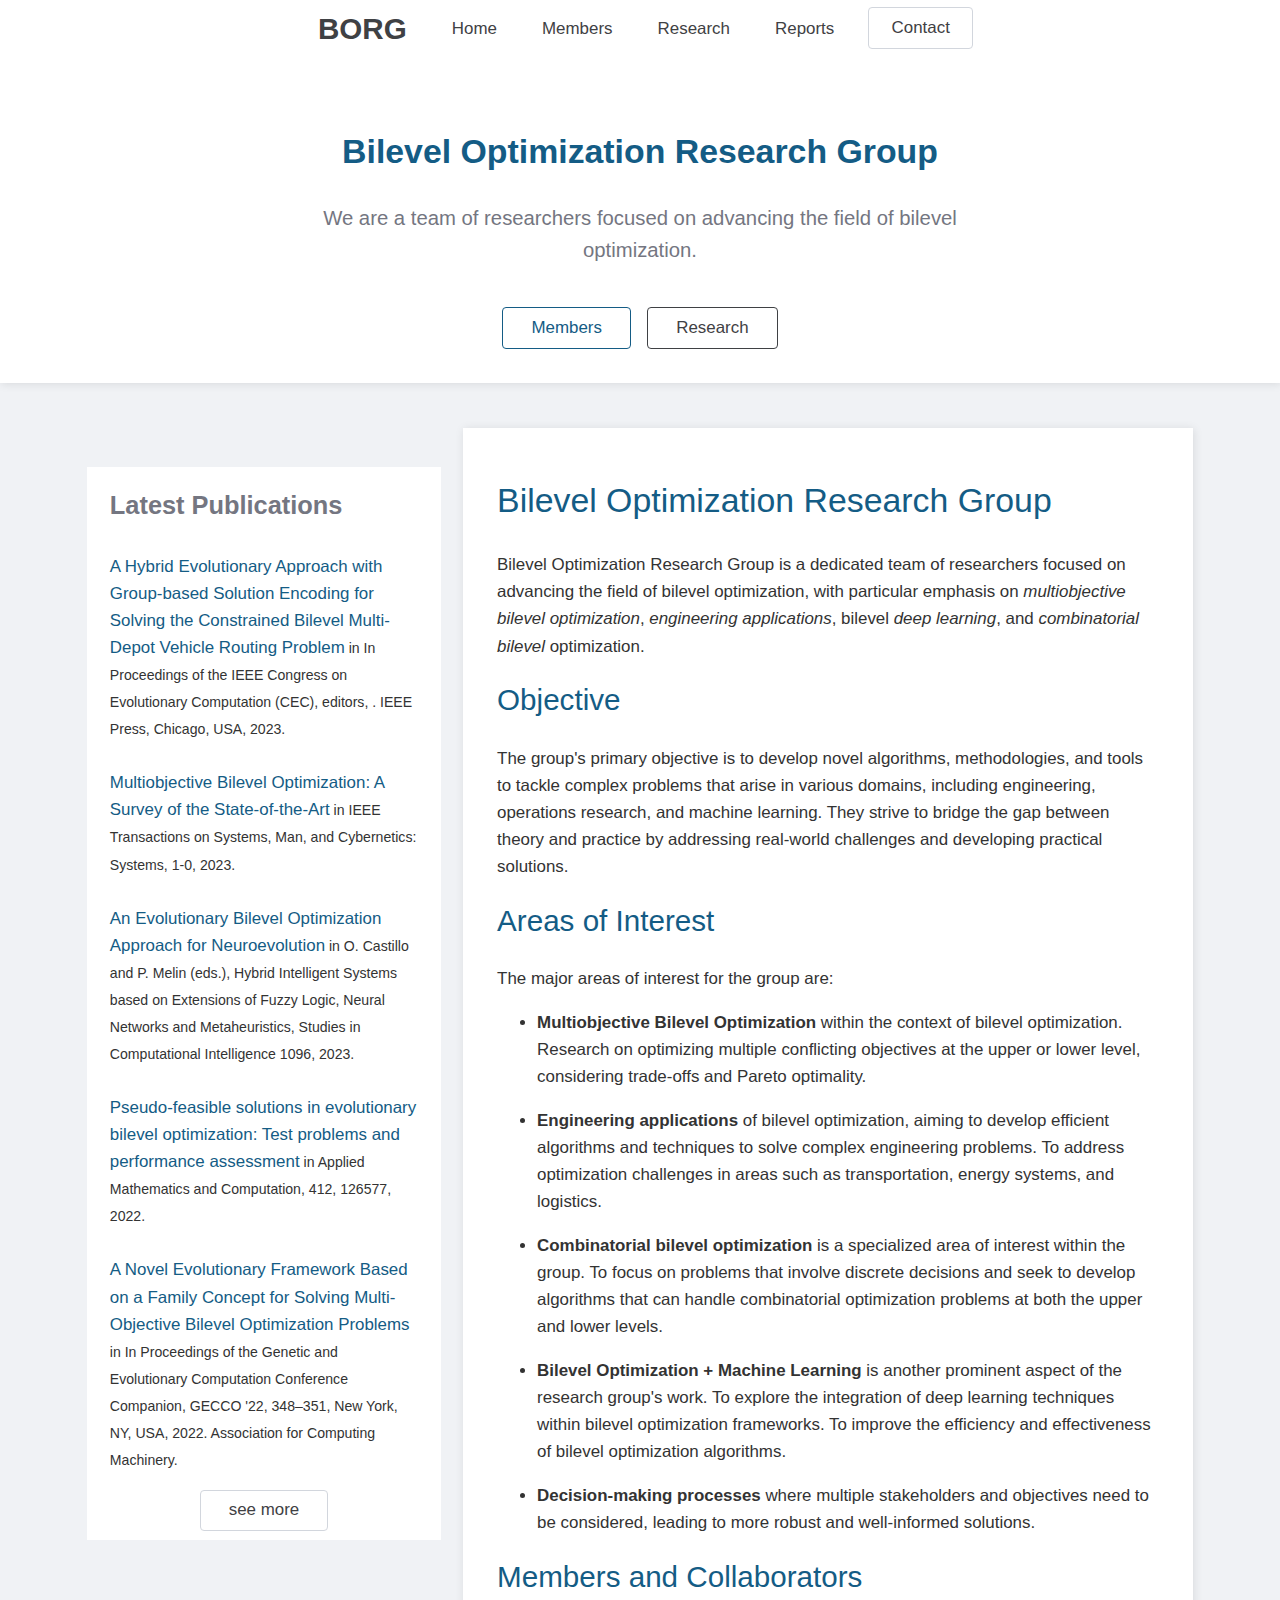
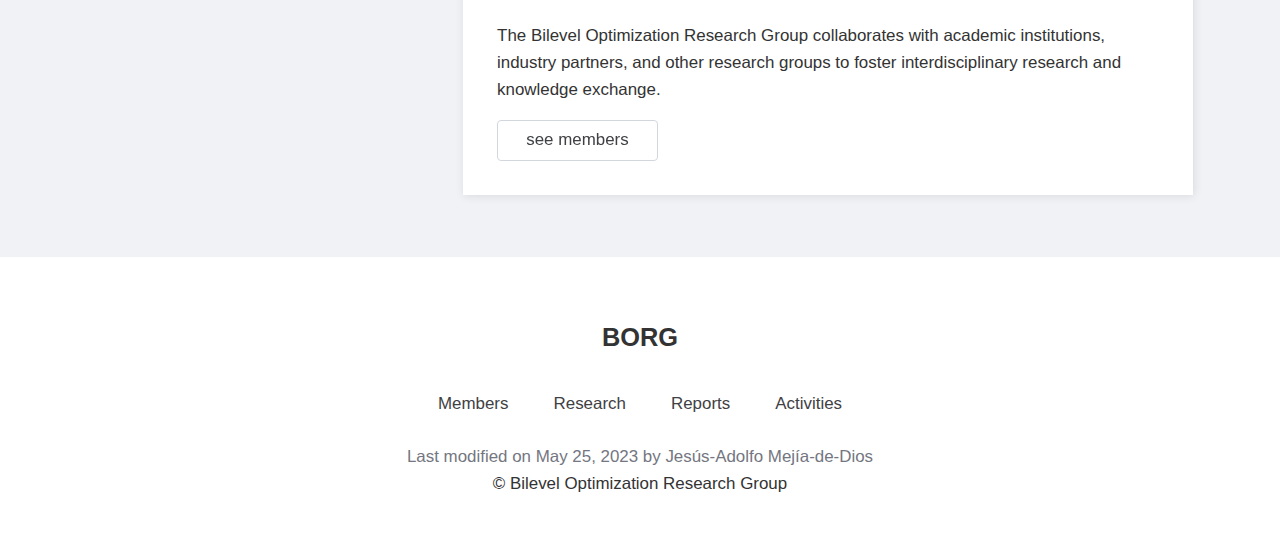
==== commit c64c27bc: "Deploying to gh-pages from  @ 84e125febc073ad5719fa07acb2e8021439fd716 🚀" ====
--- a/index.html
+++ b/index.html
@@ -1 +1 @@
-<!doctype html> <html lang=en > <meta charset=UTF-8 > <meta name=viewport  content="width=device-width, initial-scale=1"> <link rel=stylesheet  href="/css/chota.css"> <link rel=stylesheet  href="/css/main.css"> <link rel=icon  href="/assets/favicon.png"> <title>Home - Bilevel Optimization Research Group</title> <header class=banner > <div class=nav > <div class=nav-center > <a class="brand ourlogo" href="/">BORG</a> <nav class=nav > <a href="/">Home</a> <a href="/members/">Members</a> <a href="/research/">Research</a> <a href="/reports/">Reports</a> <a href="/contact" class="button outline is-small">Contact</a> </nav> </div> </div> <div class=container > <article> <center> <h1>Bilevel Optimization Research Group</h1> <h2 class="col-8 is-center">We are a team of researchers focused on advancing the field of bilevel optimization.</h2> <a href="/members" class="button outline primary">Members</a> <a href="/research" class="button outline dark">Research</a> </center> </article> </div> </header> <div class=container > <div class=row > <div class=col-4 > <div class=sidebar > <div class="box hide"> <div id=sidebar-content > <h3>Home</h3> </div> </div> <div class=box > <h3>Latest Publications</h3> <p><a href='https://doi.org/10.1109/TSMC.2023.3271125' target='_black' rel='no-follow'> Multiobjective Bilevel Optimization: A Survey of the State-of-the-Art</a><small> in IEEE Transactions on Systems, Man, and Cybernetics: Systems, 1-0, 2023.</small></p><p><a href='https://doi.org/10.1007/978-3-031-28999-6_25' target='_black' rel='no-follow'> An Evolutionary Bilevel Optimization Approach for Neuroevolution</a><small> in O. Castillo and P. Melin (eds.), Hybrid Intelligent Systems based on Extensions of Fuzzy Logic, Neural Networks and Metaheuristics, Studies in Computational Intelligence 1096, 2023.</small></p><p><a href='https://doi.org/10.1016/j.amc.2021.126577' target='_black' rel='no-follow'> Pseudo-feasible solutions in evolutionary bilevel optimization: Test problems and performance assessment</a><small> in Applied Mathematics and Computation, 412, 126577, 2022.</small></p><p><a href='https://doi.org/10.1145/3520304.3529045' target='_black' rel='no-follow'> A Novel Evolutionary Framework Based on a Family Concept for Solving Multi-Objective Bilevel Optimization Problems</a><small> in In Proceedings of the Genetic and Evolutionary Computation Conference Companion, GECCO '22, 348–351, New York, NY, USA, 2022. Association for Computing Machinery.</small></p><p><a href='https://doi.org/10.1145/3449726.3459495' target='_black' rel='no-follow'> Generating multi-objective bilevel optimization problems with multiple non-cooperative followers</a><small> in Proceedings of the Genetic and Evolutionary Computation Conference Companion, 2021.</small></p><div class='is-center'><a class='button outline' href='/research'>see more</a></div> </div> </div> </div> <div class=col-8 > <div class=franklin-content ><h1 id=bilevel_optimization_research_group ><a href="#bilevel_optimization_research_group" class=header-anchor >Bilevel Optimization Research Group</a></h1> <p>Bilevel Optimization Research Group is a dedicated team of researchers focused on advancing the field of bilevel optimization, with particular emphasis on <em>multiobjective bilevel optimization</em>, <em>engineering applications</em>, bilevel <em>deep learning</em>, and <em>combinatorial bilevel</em> optimization. </p> <h2 id=objective ><a href="#objective" class=header-anchor >Objective</a></h2> <p>The group&#39;s primary objective is to develop novel algorithms, methodologies, and tools to tackle complex problems that arise in various domains, including engineering, operations research, and machine learning. They strive to bridge the gap between theory and practice by addressing real-world challenges and developing practical solutions.</p> <h2 id=areas_of_interest ><a href="#areas_of_interest" class=header-anchor >Areas of Interest</a></h2> <p>The major areas of interest for the group are:</p> <ul> <li><p><strong>Multiobjective Bilevel Optimization</strong> within the context of bilevel optimization. Research on optimizing multiple conflicting objectives at the upper or lower level, considering trade-offs and Pareto optimality.</p> <li><p><strong>Engineering applications</strong> of bilevel optimization, aiming to develop efficient algorithms and techniques to solve complex engineering problems. To address optimization challenges in areas such as transportation, energy systems, and logistics.</p> <li><p><strong>Combinatorial bilevel optimization</strong> is a specialized area of interest within the group. To focus on problems that involve discrete decisions and seek to develop algorithms that can handle combinatorial optimization problems at both the upper and lower levels. </p> <li><p><strong>Bilevel Optimization &#43; Machine Learning</strong> is another prominent aspect of the research group&#39;s work. To explore the integration of deep learning techniques within bilevel optimization frameworks. To improve the efficiency and effectiveness of bilevel optimization algorithms. </p> <li><p><strong>Decision-making processes</strong> where multiple stakeholders and objectives need to be considered, leading to more robust and well-informed solutions.</p> </ul> <h2 id=members_and_collaborators ><a href="#members_and_collaborators" class=header-anchor >Members and Collaborators</a></h2> <p>The Bilevel Optimization Research Group collaborates with academic institutions, industry partners, and other research groups to foster interdisciplinary research and knowledge exchange. </p> <a href="/members" class="button outline">see members</a> </div> </div> </div> </div> <footer> <div class=container > <div class=row > <div class=col > <div class=is-center > <h3 class=ourlogo > BORG </h3> </div> <div class=nav-center > <nav class=nav > <a href="/members">Members</a> <a href="/research">Research</a> <a href="/reports/">Reports</a> <a href="/activities/">Activities</a> </nav> </div> </div> </div> <div class=is-center > <span class=text-grey > Last modified on May 20, 2023 by Jesús-Adolfo Mejía-de-Dios </span> </div> <div class=is-center > &copy; Bilevel Optimization Research Group </div> </div> </footer> </div> <script src="/libs/main.js"></script>+<!doctype html> <html lang=en > <meta charset=UTF-8 > <meta name=viewport  content="width=device-width, initial-scale=1"> <link rel=stylesheet  href="/css/chota.css"> <link rel=stylesheet  href="/css/main.css"> <link rel=icon  href="/assets/favicon.png"> <title>Home - Bilevel Optimization Research Group</title> <header class=banner > <div class=nav > <div class=nav-center > <a class="brand ourlogo" href="/">BORG</a> <nav class=nav > <a href="/">Home</a> <a href="/members/">Members</a> <a href="/research/">Research</a> <a href="/reports/">Reports</a> <a href="/contact" class="button outline is-small">Contact</a> </nav> </div> </div> <div class=container > <article> <center> <h1>Bilevel Optimization Research Group</h1> <h2 class="col-8 is-center">We are a team of researchers focused on advancing the field of bilevel optimization.</h2> <a href="/members" class="button outline primary">Members</a> <a href="/research" class="button outline dark">Research</a> </center> </article> </div> </header> <div class=container > <div class=row > <div class=col-4 > <div class=sidebar > <div class="box hide"> <div id=sidebar-content > <h3>Home</h3> </div> </div> <div class=box > <h3>Latest Publications</h3> <p><a href='' target='_black' rel='no-follow'> A Hybrid Evolutionary Approach with Group-based Solution Encoding for Solving the Constrained Bilevel Multi-Depot Vehicle Routing Problem</a><small> in In Proceedings of the IEEE Congress on Evolutionary Computation (CEC), editors, . IEEE Press, Chicago, USA, 2023.</small></p><p><a href='https://doi.org/10.1109/TSMC.2023.3271125' target='_black' rel='no-follow'> Multiobjective Bilevel Optimization: A Survey of the State-of-the-Art</a><small> in IEEE Transactions on Systems, Man, and Cybernetics: Systems, 1-0, 2023.</small></p><p><a href='https://doi.org/10.1007/978-3-031-28999-6_25' target='_black' rel='no-follow'> An Evolutionary Bilevel Optimization Approach for Neuroevolution</a><small> in O. Castillo and P. Melin (eds.), Hybrid Intelligent Systems based on Extensions of Fuzzy Logic, Neural Networks and Metaheuristics, Studies in Computational Intelligence 1096, 2023.</small></p><p><a href='https://doi.org/10.1016/j.amc.2021.126577' target='_black' rel='no-follow'> Pseudo-feasible solutions in evolutionary bilevel optimization: Test problems and performance assessment</a><small> in Applied Mathematics and Computation, 412, 126577, 2022.</small></p><p><a href='https://doi.org/10.1145/3520304.3529045' target='_black' rel='no-follow'> A Novel Evolutionary Framework Based on a Family Concept for Solving Multi-Objective Bilevel Optimization Problems</a><small> in In Proceedings of the Genetic and Evolutionary Computation Conference Companion, GECCO '22, 348–351, New York, NY, USA, 2022. Association for Computing Machinery.</small></p><div class='is-center'><a class='button outline' href='/research'>see more</a></div> </div> </div> </div> <div class=col-8 > <div class=franklin-content ><h1 id=bilevel_optimization_research_group ><a href="#bilevel_optimization_research_group" class=header-anchor >Bilevel Optimization Research Group</a></h1> <p>Bilevel Optimization Research Group is a dedicated team of researchers focused on advancing the field of bilevel optimization, with particular emphasis on <em>multiobjective bilevel optimization</em>, <em>engineering applications</em>, bilevel <em>deep learning</em>, and <em>combinatorial bilevel</em> optimization. </p> <h2 id=objective ><a href="#objective" class=header-anchor >Objective</a></h2> <p>The group&#39;s primary objective is to develop novel algorithms, methodologies, and tools to tackle complex problems that arise in various domains, including engineering, operations research, and machine learning. They strive to bridge the gap between theory and practice by addressing real-world challenges and developing practical solutions.</p> <h2 id=areas_of_interest ><a href="#areas_of_interest" class=header-anchor >Areas of Interest</a></h2> <p>The major areas of interest for the group are:</p> <ul> <li><p><strong>Multiobjective Bilevel Optimization</strong> within the context of bilevel optimization. Research on optimizing multiple conflicting objectives at the upper or lower level, considering trade-offs and Pareto optimality.</p> <li><p><strong>Engineering applications</strong> of bilevel optimization, aiming to develop efficient algorithms and techniques to solve complex engineering problems. To address optimization challenges in areas such as transportation, energy systems, and logistics.</p> <li><p><strong>Combinatorial bilevel optimization</strong> is a specialized area of interest within the group. To focus on problems that involve discrete decisions and seek to develop algorithms that can handle combinatorial optimization problems at both the upper and lower levels. </p> <li><p><strong>Bilevel Optimization &#43; Machine Learning</strong> is another prominent aspect of the research group&#39;s work. To explore the integration of deep learning techniques within bilevel optimization frameworks. To improve the efficiency and effectiveness of bilevel optimization algorithms. </p> <li><p><strong>Decision-making processes</strong> where multiple stakeholders and objectives need to be considered, leading to more robust and well-informed solutions.</p> </ul> <h2 id=members_and_collaborators ><a href="#members_and_collaborators" class=header-anchor >Members and Collaborators</a></h2> <p>The Bilevel Optimization Research Group collaborates with academic institutions, industry partners, and other research groups to foster interdisciplinary research and knowledge exchange. </p> <a href="/members" class="button outline">see members</a> </div> </div> </div> </div> <footer> <div class=container > <div class=row > <div class=col > <div class=is-center > <h3 class=ourlogo > BORG </h3> </div> <div class=nav-center > <nav class=nav > <a href="/members">Members</a> <a href="/research">Research</a> <a href="/reports/">Reports</a> <a href="/activities/">Activities</a> </nav> </div> </div> </div> <div class=is-center > <span class=text-grey > Last modified on May 25, 2023 by Jesús-Adolfo Mejía-de-Dios </span> </div> <div class=is-center > &copy; Bilevel Optimization Research Group </div> </div> </footer> </div> <script src="/libs/main.js"></script>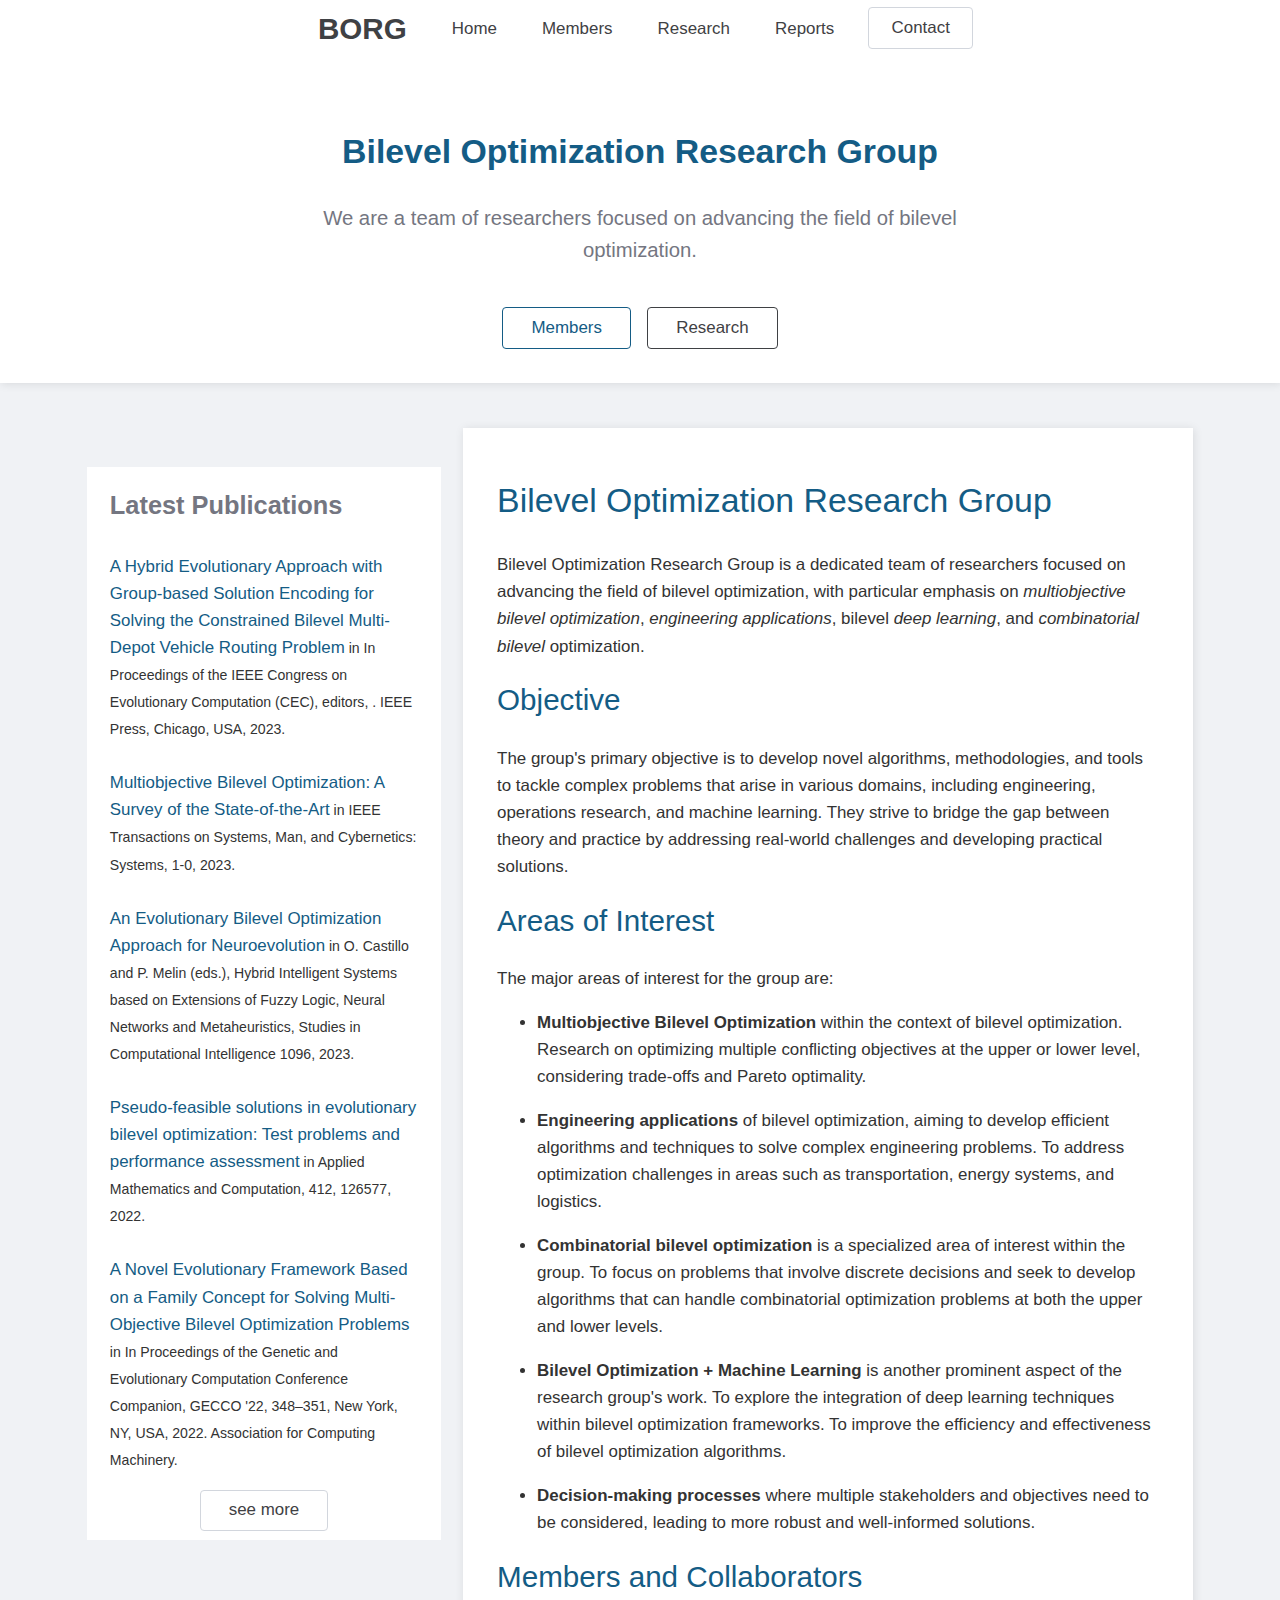
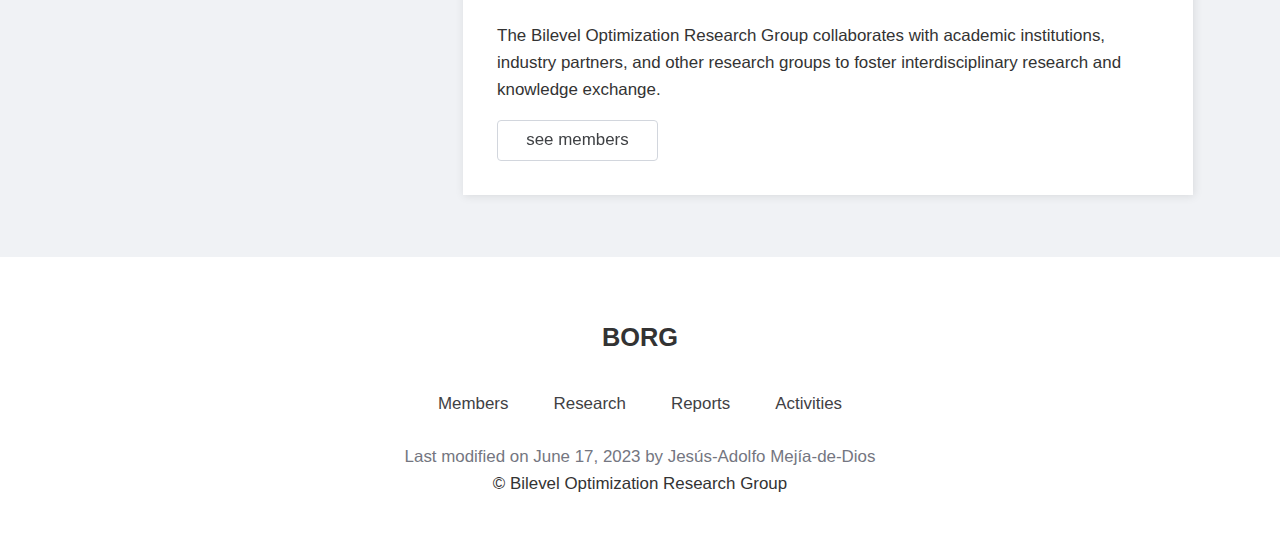
==== commit dbcade06: "Deploying to gh-pages from  @ 58606c78c61439659c46925430b1e61fd1713ae6 🚀" ====
--- a/index.html
+++ b/index.html
@@ -1 +1 @@
-<!doctype html> <html lang=en > <meta charset=UTF-8 > <meta name=viewport  content="width=device-width, initial-scale=1"> <link rel=stylesheet  href="/css/chota.css"> <link rel=stylesheet  href="/css/main.css"> <link rel=icon  href="/assets/favicon.png"> <title>Home - Bilevel Optimization Research Group</title> <header class=banner > <div class=nav > <div class=nav-center > <a class="brand ourlogo" href="/">BORG</a> <nav class=nav > <a href="/">Home</a> <a href="/members/">Members</a> <a href="/research/">Research</a> <a href="/reports/">Reports</a> <a href="/contact" class="button outline is-small">Contact</a> </nav> </div> </div> <div class=container > <article> <center> <h1>Bilevel Optimization Research Group</h1> <h2 class="col-8 is-center">We are a team of researchers focused on advancing the field of bilevel optimization.</h2> <a href="/members" class="button outline primary">Members</a> <a href="/research" class="button outline dark">Research</a> </center> </article> </div> </header> <div class=container > <div class=row > <div class=col-4 > <div class=sidebar > <div class="box hide"> <div id=sidebar-content > <h3>Home</h3> </div> </div> <div class=box > <h3>Latest Publications</h3> <p><a href='' target='_black' rel='no-follow'> A Hybrid Evolutionary Approach with Group-based Solution Encoding for Solving the Constrained Bilevel Multi-Depot Vehicle Routing Problem</a><small> in In Proceedings of the IEEE Congress on Evolutionary Computation (CEC), editors, . IEEE Press, Chicago, USA, 2023.</small></p><p><a href='https://doi.org/10.1109/TSMC.2023.3271125' target='_black' rel='no-follow'> Multiobjective Bilevel Optimization: A Survey of the State-of-the-Art</a><small> in IEEE Transactions on Systems, Man, and Cybernetics: Systems, 1-0, 2023.</small></p><p><a href='https://doi.org/10.1007/978-3-031-28999-6_25' target='_black' rel='no-follow'> An Evolutionary Bilevel Optimization Approach for Neuroevolution</a><small> in O. Castillo and P. Melin (eds.), Hybrid Intelligent Systems based on Extensions of Fuzzy Logic, Neural Networks and Metaheuristics, Studies in Computational Intelligence 1096, 2023.</small></p><p><a href='https://doi.org/10.1016/j.amc.2021.126577' target='_black' rel='no-follow'> Pseudo-feasible solutions in evolutionary bilevel optimization: Test problems and performance assessment</a><small> in Applied Mathematics and Computation, 412, 126577, 2022.</small></p><p><a href='https://doi.org/10.1145/3520304.3529045' target='_black' rel='no-follow'> A Novel Evolutionary Framework Based on a Family Concept for Solving Multi-Objective Bilevel Optimization Problems</a><small> in In Proceedings of the Genetic and Evolutionary Computation Conference Companion, GECCO '22, 348–351, New York, NY, USA, 2022. Association for Computing Machinery.</small></p><div class='is-center'><a class='button outline' href='/research'>see more</a></div> </div> </div> </div> <div class=col-8 > <div class=franklin-content ><h1 id=bilevel_optimization_research_group ><a href="#bilevel_optimization_research_group" class=header-anchor >Bilevel Optimization Research Group</a></h1> <p>Bilevel Optimization Research Group is a dedicated team of researchers focused on advancing the field of bilevel optimization, with particular emphasis on <em>multiobjective bilevel optimization</em>, <em>engineering applications</em>, bilevel <em>deep learning</em>, and <em>combinatorial bilevel</em> optimization. </p> <h2 id=objective ><a href="#objective" class=header-anchor >Objective</a></h2> <p>The group&#39;s primary objective is to develop novel algorithms, methodologies, and tools to tackle complex problems that arise in various domains, including engineering, operations research, and machine learning. They strive to bridge the gap between theory and practice by addressing real-world challenges and developing practical solutions.</p> <h2 id=areas_of_interest ><a href="#areas_of_interest" class=header-anchor >Areas of Interest</a></h2> <p>The major areas of interest for the group are:</p> <ul> <li><p><strong>Multiobjective Bilevel Optimization</strong> within the context of bilevel optimization. Research on optimizing multiple conflicting objectives at the upper or lower level, considering trade-offs and Pareto optimality.</p> <li><p><strong>Engineering applications</strong> of bilevel optimization, aiming to develop efficient algorithms and techniques to solve complex engineering problems. To address optimization challenges in areas such as transportation, energy systems, and logistics.</p> <li><p><strong>Combinatorial bilevel optimization</strong> is a specialized area of interest within the group. To focus on problems that involve discrete decisions and seek to develop algorithms that can handle combinatorial optimization problems at both the upper and lower levels. </p> <li><p><strong>Bilevel Optimization &#43; Machine Learning</strong> is another prominent aspect of the research group&#39;s work. To explore the integration of deep learning techniques within bilevel optimization frameworks. To improve the efficiency and effectiveness of bilevel optimization algorithms. </p> <li><p><strong>Decision-making processes</strong> where multiple stakeholders and objectives need to be considered, leading to more robust and well-informed solutions.</p> </ul> <h2 id=members_and_collaborators ><a href="#members_and_collaborators" class=header-anchor >Members and Collaborators</a></h2> <p>The Bilevel Optimization Research Group collaborates with academic institutions, industry partners, and other research groups to foster interdisciplinary research and knowledge exchange. </p> <a href="/members" class="button outline">see members</a> </div> </div> </div> </div> <footer> <div class=container > <div class=row > <div class=col > <div class=is-center > <h3 class=ourlogo > BORG </h3> </div> <div class=nav-center > <nav class=nav > <a href="/members">Members</a> <a href="/research">Research</a> <a href="/reports/">Reports</a> <a href="/activities/">Activities</a> </nav> </div> </div> </div> <div class=is-center > <span class=text-grey > Last modified on May 25, 2023 by Jesús-Adolfo Mejía-de-Dios </span> </div> <div class=is-center > &copy; Bilevel Optimization Research Group </div> </div> </footer> </div> <script src="/libs/main.js"></script>+<!doctype html> <html lang=en > <meta charset=UTF-8 > <meta name=viewport  content="width=device-width, initial-scale=1"> <link rel=stylesheet  href="/css/chota.css"> <link rel=stylesheet  href="/css/main.css"> <link rel=icon  href="/assets/favicon.png"> <title>Home - Bilevel Optimization Research Group</title> <header class=banner > <div class=nav > <div class=nav-center > <a class="brand ourlogo" href="/">BORG</a> <nav class=nav > <a href="/">Home</a> <a href="/members/">Members</a> <a href="/research/">Research</a> <a href="/reports/">Reports</a> <a href="/contact" class="button outline is-small">Contact</a> </nav> </div> </div> <div class=container > <article> <center> <h1>Bilevel Optimization Research Group</h1> <h2 class="col-8 is-center">We are a team of researchers focused on advancing the field of bilevel optimization.</h2> <a href="/members" class="button outline primary">Members</a> <a href="/research" class="button outline dark">Research</a> </center> </article> </div> </header> <div class=container > <div class=row > <div class=col-4 > <div class=sidebar > <div class="box hide"> <div id=sidebar-content > <h3>Home</h3> </div> </div> <div class=box > <h3>Latest Publications</h3> <p><a href='' target='_black' rel='no-follow'> A Hybrid Evolutionary Approach with Group-based Solution Encoding for Solving the Constrained Bilevel Multi-Depot Vehicle Routing Problem</a><small> in In Proceedings of the IEEE Congress on Evolutionary Computation (CEC), editors, . IEEE Press, Chicago, USA, 2023.</small></p><p><a href='https://doi.org/10.1109/TSMC.2023.3271125' target='_black' rel='no-follow'> Multiobjective Bilevel Optimization: A Survey of the State-of-the-Art</a><small> in IEEE Transactions on Systems, Man, and Cybernetics: Systems, 1-0, 2023.</small></p><p><a href='https://doi.org/10.1007/978-3-031-28999-6_25' target='_black' rel='no-follow'> An Evolutionary Bilevel Optimization Approach for Neuroevolution</a><small> in O. Castillo and P. Melin (eds.), Hybrid Intelligent Systems based on Extensions of Fuzzy Logic, Neural Networks and Metaheuristics, Studies in Computational Intelligence 1096, 2023.</small></p><p><a href='https://doi.org/10.1016/j.amc.2021.126577' target='_black' rel='no-follow'> Pseudo-feasible solutions in evolutionary bilevel optimization: Test problems and performance assessment</a><small> in Applied Mathematics and Computation, 412, 126577, 2022.</small></p><p><a href='https://doi.org/10.1145/3520304.3529045' target='_black' rel='no-follow'> A Novel Evolutionary Framework Based on a Family Concept for Solving Multi-Objective Bilevel Optimization Problems</a><small> in In Proceedings of the Genetic and Evolutionary Computation Conference Companion, GECCO '22, 348–351, New York, NY, USA, 2022. Association for Computing Machinery.</small></p><div class='is-center'><a class='button outline' href='/research'>see more</a></div> </div> </div> </div> <div class=col-8 > <div class=franklin-content ><h1 id=bilevel_optimization_research_group ><a href="#bilevel_optimization_research_group" class=header-anchor >Bilevel Optimization Research Group</a></h1> <p>Bilevel Optimization Research Group is a dedicated team of researchers focused on advancing the field of bilevel optimization, with particular emphasis on <em>multiobjective bilevel optimization</em>, <em>engineering applications</em>, bilevel <em>deep learning</em>, and <em>combinatorial bilevel</em> optimization. </p> <h2 id=objective ><a href="#objective" class=header-anchor >Objective</a></h2> <p>The group&#39;s primary objective is to develop novel algorithms, methodologies, and tools to tackle complex problems that arise in various domains, including engineering, operations research, and machine learning. They strive to bridge the gap between theory and practice by addressing real-world challenges and developing practical solutions.</p> <h2 id=areas_of_interest ><a href="#areas_of_interest" class=header-anchor >Areas of Interest</a></h2> <p>The major areas of interest for the group are:</p> <ul> <li><p><strong>Multiobjective Bilevel Optimization</strong> within the context of bilevel optimization. Research on optimizing multiple conflicting objectives at the upper or lower level, considering trade-offs and Pareto optimality.</p> <li><p><strong>Engineering applications</strong> of bilevel optimization, aiming to develop efficient algorithms and techniques to solve complex engineering problems. To address optimization challenges in areas such as transportation, energy systems, and logistics.</p> <li><p><strong>Combinatorial bilevel optimization</strong> is a specialized area of interest within the group. To focus on problems that involve discrete decisions and seek to develop algorithms that can handle combinatorial optimization problems at both the upper and lower levels. </p> <li><p><strong>Bilevel Optimization &#43; Machine Learning</strong> is another prominent aspect of the research group&#39;s work. To explore the integration of deep learning techniques within bilevel optimization frameworks. To improve the efficiency and effectiveness of bilevel optimization algorithms. </p> <li><p><strong>Decision-making processes</strong> where multiple stakeholders and objectives need to be considered, leading to more robust and well-informed solutions.</p> </ul> <h2 id=members_and_collaborators ><a href="#members_and_collaborators" class=header-anchor >Members and Collaborators</a></h2> <p>The Bilevel Optimization Research Group collaborates with academic institutions, industry partners, and other research groups to foster interdisciplinary research and knowledge exchange. </p> <a href="/members" class="button outline">see members</a> </div> </div> </div> </div> <footer> <div class=container > <div class=row > <div class=col > <div class=is-center > <h3 class=ourlogo > BORG </h3> </div> <div class=nav-center > <nav class=nav > <a href="/members">Members</a> <a href="/research">Research</a> <a href="/reports/">Reports</a> <a href="/activities/">Activities</a> </nav> </div> </div> </div> <div class=is-center > <span class=text-grey > Last modified on June 17, 2023 by Jesús-Adolfo Mejía-de-Dios </span> </div> <div class=is-center > &copy; Bilevel Optimization Research Group </div> </div> </footer> </div> <script src="/libs/main.js"></script>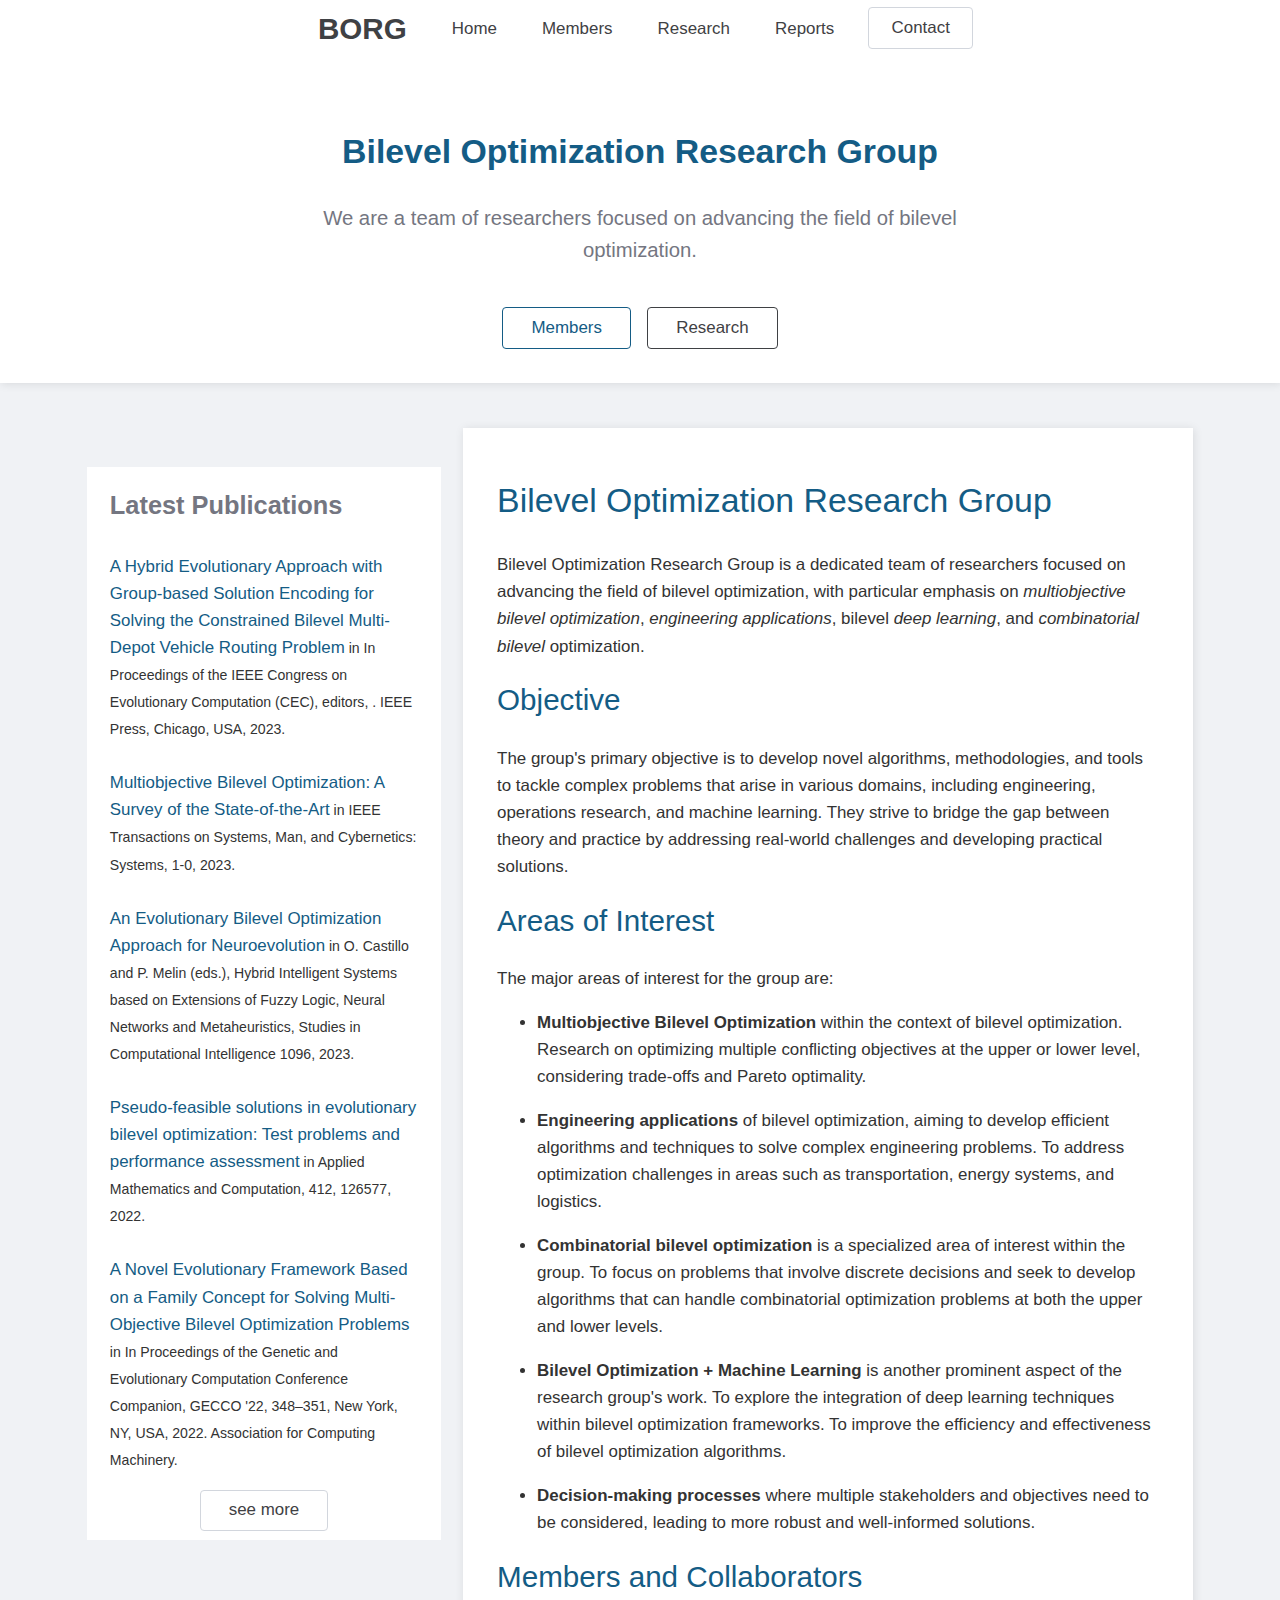
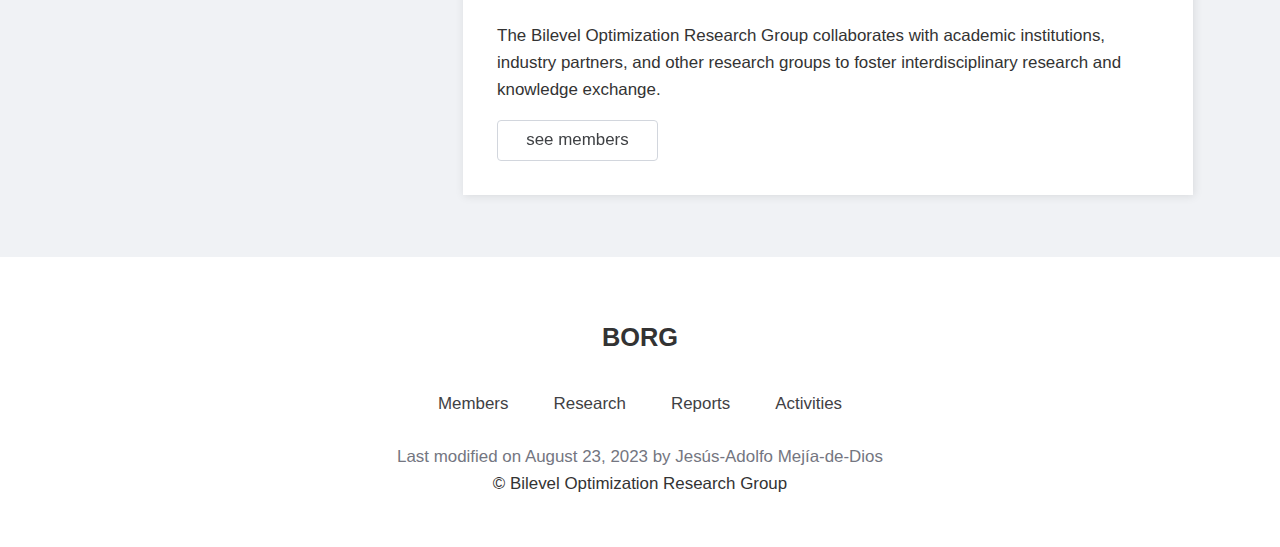
==== commit 2c4b21a3: "Deploying to gh-pages from  @ 08caa212e4644f1f170f10dc2b44a0cbd506a959 🚀" ====
--- a/index.html
+++ b/index.html
@@ -1 +1 @@
-<!doctype html> <html lang=en > <meta charset=UTF-8 > <meta name=viewport  content="width=device-width, initial-scale=1"> <link rel=stylesheet  href="/css/chota.css"> <link rel=stylesheet  href="/css/main.css"> <link rel=icon  href="/assets/favicon.png"> <title>Home - Bilevel Optimization Research Group</title> <header class=banner > <div class=nav > <div class=nav-center > <a class="brand ourlogo" href="/">BORG</a> <nav class=nav > <a href="/">Home</a> <a href="/members/">Members</a> <a href="/research/">Research</a> <a href="/reports/">Reports</a> <a href="/contact" class="button outline is-small">Contact</a> </nav> </div> </div> <div class=container > <article> <center> <h1>Bilevel Optimization Research Group</h1> <h2 class="col-8 is-center">We are a team of researchers focused on advancing the field of bilevel optimization.</h2> <a href="/members" class="button outline primary">Members</a> <a href="/research" class="button outline dark">Research</a> </center> </article> </div> </header> <div class=container > <div class=row > <div class=col-4 > <div class=sidebar > <div class="box hide"> <div id=sidebar-content > <h3>Home</h3> </div> </div> <div class=box > <h3>Latest Publications</h3> <p><a href='' target='_black' rel='no-follow'> A Hybrid Evolutionary Approach with Group-based Solution Encoding for Solving the Constrained Bilevel Multi-Depot Vehicle Routing Problem</a><small> in In Proceedings of the IEEE Congress on Evolutionary Computation (CEC), editors, . IEEE Press, Chicago, USA, 2023.</small></p><p><a href='https://doi.org/10.1109/TSMC.2023.3271125' target='_black' rel='no-follow'> Multiobjective Bilevel Optimization: A Survey of the State-of-the-Art</a><small> in IEEE Transactions on Systems, Man, and Cybernetics: Systems, 1-0, 2023.</small></p><p><a href='https://doi.org/10.1007/978-3-031-28999-6_25' target='_black' rel='no-follow'> An Evolutionary Bilevel Optimization Approach for Neuroevolution</a><small> in O. Castillo and P. Melin (eds.), Hybrid Intelligent Systems based on Extensions of Fuzzy Logic, Neural Networks and Metaheuristics, Studies in Computational Intelligence 1096, 2023.</small></p><p><a href='https://doi.org/10.1016/j.amc.2021.126577' target='_black' rel='no-follow'> Pseudo-feasible solutions in evolutionary bilevel optimization: Test problems and performance assessment</a><small> in Applied Mathematics and Computation, 412, 126577, 2022.</small></p><p><a href='https://doi.org/10.1145/3520304.3529045' target='_black' rel='no-follow'> A Novel Evolutionary Framework Based on a Family Concept for Solving Multi-Objective Bilevel Optimization Problems</a><small> in In Proceedings of the Genetic and Evolutionary Computation Conference Companion, GECCO '22, 348–351, New York, NY, USA, 2022. Association for Computing Machinery.</small></p><div class='is-center'><a class='button outline' href='/research'>see more</a></div> </div> </div> </div> <div class=col-8 > <div class=franklin-content ><h1 id=bilevel_optimization_research_group ><a href="#bilevel_optimization_research_group" class=header-anchor >Bilevel Optimization Research Group</a></h1> <p>Bilevel Optimization Research Group is a dedicated team of researchers focused on advancing the field of bilevel optimization, with particular emphasis on <em>multiobjective bilevel optimization</em>, <em>engineering applications</em>, bilevel <em>deep learning</em>, and <em>combinatorial bilevel</em> optimization. </p> <h2 id=objective ><a href="#objective" class=header-anchor >Objective</a></h2> <p>The group&#39;s primary objective is to develop novel algorithms, methodologies, and tools to tackle complex problems that arise in various domains, including engineering, operations research, and machine learning. They strive to bridge the gap between theory and practice by addressing real-world challenges and developing practical solutions.</p> <h2 id=areas_of_interest ><a href="#areas_of_interest" class=header-anchor >Areas of Interest</a></h2> <p>The major areas of interest for the group are:</p> <ul> <li><p><strong>Multiobjective Bilevel Optimization</strong> within the context of bilevel optimization. Research on optimizing multiple conflicting objectives at the upper or lower level, considering trade-offs and Pareto optimality.</p> <li><p><strong>Engineering applications</strong> of bilevel optimization, aiming to develop efficient algorithms and techniques to solve complex engineering problems. To address optimization challenges in areas such as transportation, energy systems, and logistics.</p> <li><p><strong>Combinatorial bilevel optimization</strong> is a specialized area of interest within the group. To focus on problems that involve discrete decisions and seek to develop algorithms that can handle combinatorial optimization problems at both the upper and lower levels. </p> <li><p><strong>Bilevel Optimization &#43; Machine Learning</strong> is another prominent aspect of the research group&#39;s work. To explore the integration of deep learning techniques within bilevel optimization frameworks. To improve the efficiency and effectiveness of bilevel optimization algorithms. </p> <li><p><strong>Decision-making processes</strong> where multiple stakeholders and objectives need to be considered, leading to more robust and well-informed solutions.</p> </ul> <h2 id=members_and_collaborators ><a href="#members_and_collaborators" class=header-anchor >Members and Collaborators</a></h2> <p>The Bilevel Optimization Research Group collaborates with academic institutions, industry partners, and other research groups to foster interdisciplinary research and knowledge exchange. </p> <a href="/members" class="button outline">see members</a> </div> </div> </div> </div> <footer> <div class=container > <div class=row > <div class=col > <div class=is-center > <h3 class=ourlogo > BORG </h3> </div> <div class=nav-center > <nav class=nav > <a href="/members">Members</a> <a href="/research">Research</a> <a href="/reports/">Reports</a> <a href="/activities/">Activities</a> </nav> </div> </div> </div> <div class=is-center > <span class=text-grey > Last modified on June 17, 2023 by Jesús-Adolfo Mejía-de-Dios </span> </div> <div class=is-center > &copy; Bilevel Optimization Research Group </div> </div> </footer> </div> <script src="/libs/main.js"></script>+<!doctype html> <html lang=en > <meta charset=UTF-8 > <meta name=viewport  content="width=device-width, initial-scale=1"> <link rel=stylesheet  href="/css/chota.css"> <link rel=stylesheet  href="/css/main.css"> <link rel=icon  href="/assets/favicon.png"> <title>Home - Bilevel Optimization Research Group</title> <header class=banner > <div class=nav > <div class=nav-center > <a class="brand ourlogo" href="/">BORG</a> <nav class=nav > <a href="/">Home</a> <a href="/members/">Members</a> <a href="/research/">Research</a> <a href="/reports/">Reports</a> <a href="/contact" class="button outline is-small">Contact</a> </nav> </div> </div> <div class=container > <article> <center> <h1>Bilevel Optimization Research Group</h1> <h2 class="col-8 is-center">We are a team of researchers focused on advancing the field of bilevel optimization.</h2> <a href="/members" class="button outline primary">Members</a> <a href="/research" class="button outline dark">Research</a> </center> </article> </div> </header> <div class=container > <div class=row > <div class=col-4 > <div class=sidebar > <div class="box hide"> <div id=sidebar-content > <h3>Home</h3> </div> </div> <div class=box > <h3>Latest Publications</h3> <p><a href='' target='_black' rel='no-follow'> A Hybrid Evolutionary Approach with Group-based Solution Encoding for Solving the Constrained Bilevel Multi-Depot Vehicle Routing Problem</a><small> in In Proceedings of the IEEE Congress on Evolutionary Computation (CEC), editors, . IEEE Press, Chicago, USA, 2023.</small></p><p><a href='https://doi.org/10.1109/TSMC.2023.3271125' target='_black' rel='no-follow'> Multiobjective Bilevel Optimization: A Survey of the State-of-the-Art</a><small> in IEEE Transactions on Systems, Man, and Cybernetics: Systems, 1-0, 2023.</small></p><p><a href='https://doi.org/10.1007/978-3-031-28999-6_25' target='_black' rel='no-follow'> An Evolutionary Bilevel Optimization Approach for Neuroevolution</a><small> in O. Castillo and P. Melin (eds.), Hybrid Intelligent Systems based on Extensions of Fuzzy Logic, Neural Networks and Metaheuristics, Studies in Computational Intelligence 1096, 2023.</small></p><p><a href='https://doi.org/10.1016/j.amc.2021.126577' target='_black' rel='no-follow'> Pseudo-feasible solutions in evolutionary bilevel optimization: Test problems and performance assessment</a><small> in Applied Mathematics and Computation, 412, 126577, 2022.</small></p><p><a href='https://doi.org/10.1145/3520304.3529045' target='_black' rel='no-follow'> A Novel Evolutionary Framework Based on a Family Concept for Solving Multi-Objective Bilevel Optimization Problems</a><small> in In Proceedings of the Genetic and Evolutionary Computation Conference Companion, GECCO '22, 348–351, New York, NY, USA, 2022. Association for Computing Machinery.</small></p><div class='is-center'><a class='button outline' href='/research'>see more</a></div> </div> </div> </div> <div class=col-8 > <div class=franklin-content ><h1 id=bilevel_optimization_research_group ><a href="#bilevel_optimization_research_group" class=header-anchor >Bilevel Optimization Research Group</a></h1> <p>Bilevel Optimization Research Group is a dedicated team of researchers focused on advancing the field of bilevel optimization, with particular emphasis on <em>multiobjective bilevel optimization</em>, <em>engineering applications</em>, bilevel <em>deep learning</em>, and <em>combinatorial bilevel</em> optimization. </p> <h2 id=objective ><a href="#objective" class=header-anchor >Objective</a></h2> <p>The group&#39;s primary objective is to develop novel algorithms, methodologies, and tools to tackle complex problems that arise in various domains, including engineering, operations research, and machine learning. They strive to bridge the gap between theory and practice by addressing real-world challenges and developing practical solutions.</p> <h2 id=areas_of_interest ><a href="#areas_of_interest" class=header-anchor >Areas of Interest</a></h2> <p>The major areas of interest for the group are:</p> <ul> <li><p><strong>Multiobjective Bilevel Optimization</strong> within the context of bilevel optimization. Research on optimizing multiple conflicting objectives at the upper or lower level, considering trade-offs and Pareto optimality.</p> <li><p><strong>Engineering applications</strong> of bilevel optimization, aiming to develop efficient algorithms and techniques to solve complex engineering problems. To address optimization challenges in areas such as transportation, energy systems, and logistics.</p> <li><p><strong>Combinatorial bilevel optimization</strong> is a specialized area of interest within the group. To focus on problems that involve discrete decisions and seek to develop algorithms that can handle combinatorial optimization problems at both the upper and lower levels. </p> <li><p><strong>Bilevel Optimization &#43; Machine Learning</strong> is another prominent aspect of the research group&#39;s work. To explore the integration of deep learning techniques within bilevel optimization frameworks. To improve the efficiency and effectiveness of bilevel optimization algorithms. </p> <li><p><strong>Decision-making processes</strong> where multiple stakeholders and objectives need to be considered, leading to more robust and well-informed solutions.</p> </ul> <h2 id=members_and_collaborators ><a href="#members_and_collaborators" class=header-anchor >Members and Collaborators</a></h2> <p>The Bilevel Optimization Research Group collaborates with academic institutions, industry partners, and other research groups to foster interdisciplinary research and knowledge exchange. </p> <a href="/members" class="button outline">see members</a> </div> </div> </div> </div> <footer> <div class=container > <div class=row > <div class=col > <div class=is-center > <h3 class=ourlogo > BORG </h3> </div> <div class=nav-center > <nav class=nav > <a href="/members">Members</a> <a href="/research">Research</a> <a href="/reports/">Reports</a> <a href="/activities/">Activities</a> </nav> </div> </div> </div> <div class=is-center > <span class=text-grey > Last modified on August 23, 2023 by Jesús-Adolfo Mejía-de-Dios </span> </div> <div class=is-center > &copy; Bilevel Optimization Research Group </div> </div> </footer> </div> <script src="/libs/main.js"></script>